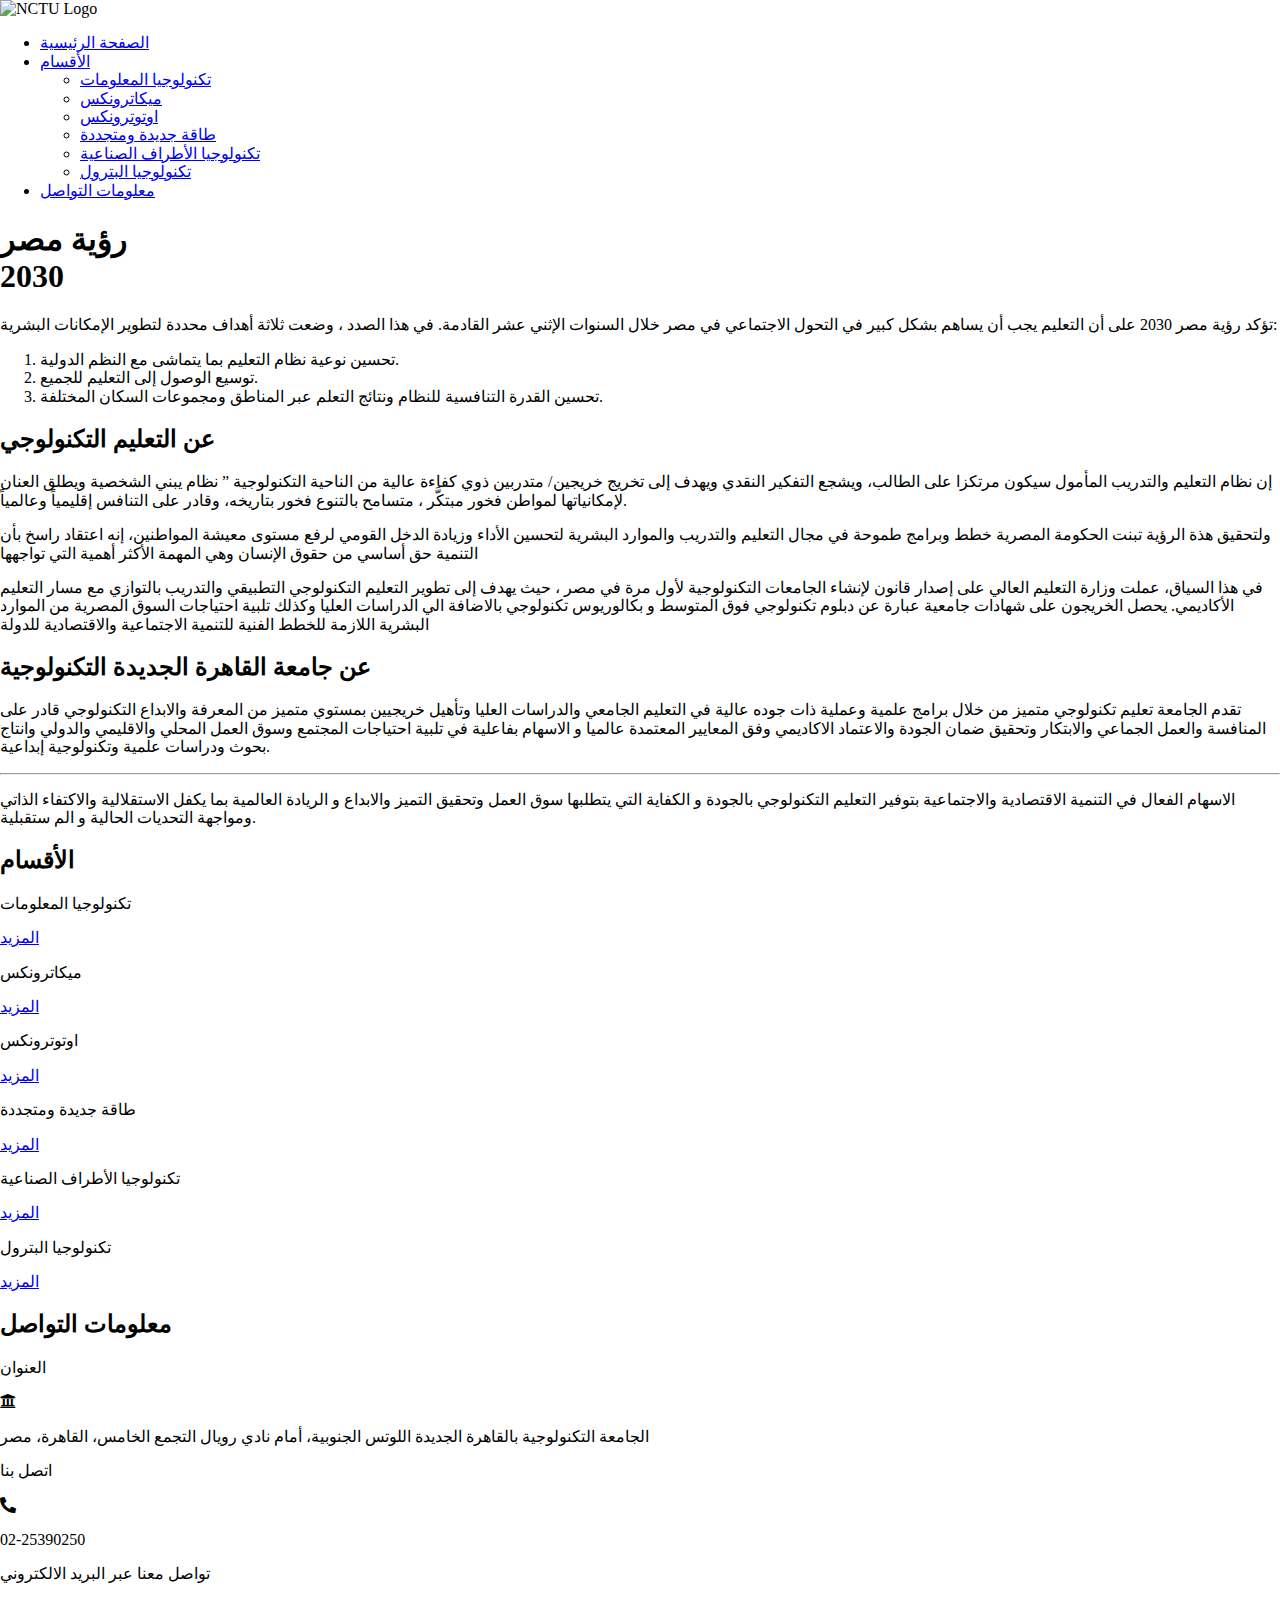
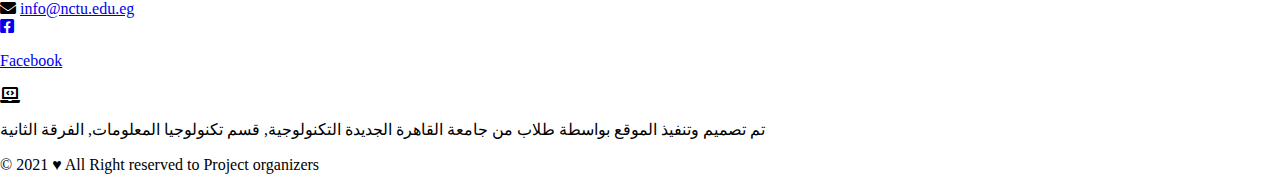
==== index.html @ 3d645413 "V0.1" ====
<!DOCTYPE html>
<html lang="ar">
<head>
    <meta charset="UTF-8">
    <meta http-equiv="X-UA-Compatible" content="IE=edge">
    <meta name="viewport" content="width=device-width, initial-scale=1.0">
    <meta name="Description" content="الصفحة الرئيسية لجامعة القاهرة الجديدة التكنولوجية | New Cairo Technological University">
    <!-- Page Icon -->
    <link rel="icon" href="images/Logo1.png">
    <!-- Main templete css file -->
    <link rel="stylesheet" href="css/main.css">
    <!-- Render all elements normally -->
    <link rel="stylesheet" href="css/normalize.css">
    <!-- Font awesome library -->
    <link rel="stylesheet" href="css/all.min.css">
    <!-- Google fonts -->
    <link rel="preconnect" href="https://fonts.googleapis.com">
    <link rel="preconnect" href="https://fonts.gstatic.com" crossorigin>
    <link href="https://fonts.googleapis.com/css2?family=Cairo:wght@200;300;400;600;700;900&display=swap" rel="stylesheet">
    <title>NCTU جامعة القاهرة الجديدة التكنولوجية</title>
</head>
<body>
    <!-- Strat header -->
    <header class="header">
        <div class="above-content"></div>
        <div class="content">
            <img src="images/Logo.png" alt="NCTU Logo" class="logo">
            <div class="links">
                <ul class="main-ul">
                    <li><a href="index.html">الصفحة الرئيسية</a></li>
                    <li>
                        <a href="#dep">الأقسام</a>
                        <ul class="nested-ul">
                            <li><a href="pages/it.html" target="_blank">تكنولوجيا المعلومات</a></li>
                            <li><a href="pages/mecha.html" target="_blank">ميكاترونكس</a></li>
                            <li><a href="pages/auto.html" target="_blank">اوتوترونكس</a></li>
                            <li><a href="pages/petr.html" target="_blank">طاقة جديدة ومتجددة</a></li>
                            <li><a href="pages/rene.html" target="_blank">تكنولوجيا الأطراف الصناعية</a></li>
                            <li><a href="pages/pros.html" target="_blank">تكنولوجيا البترول</a></li>
                        </ul>
                    </li>
                    <li><a href="#contact">معلومات التواصل</a></li>
                </ul>
            </div>
        </div>
    </header>
    <!-- End header -->
    <!-- Start landing -->
    <section class="landing">
        <article class="land-cont">
            <div>
                <h1>رؤية مصر<br>2030</h1>
            </div>
            <div class="vertical-line"></div>
            <div>
                <p class="p-content">
                    تؤكد رؤية مصر 2030 على أن التعليم يجب أن يساهم بشكل كبير في التحول الاجتماعي في مصر خلال السنوات الإثني عشر القادمة. في هذا الصدد ، وضعت ثلاثة أهداف محددة لتطوير الإمكانات البشرية:
                </p>
                <ol class="order-li">
                    <li>تحسين نوعية نظام التعليم بما يتماشى مع النظم الدولية.</li>
                    <li>توسيع الوصول إلى التعليم للجميع.</li>
                    <li>تحسين القدرة التنافسية للنظام ونتائج التعلم عبر المناطق ومجموعات السكان المختلفة.</li>
                </ol>
            </div>
        </article>
    </section>
    <!-- End landing -->
    <!-- Start article 1 -->
    <div class="comp">
        <h2>عن التعليم التكنولوجي</h2>
    </div>
    <article class="art1">
        <div class="art-content">
            <p class="art-p">
                إن نظام التعليم والتدريب المأمول سيكون مرتكزا على الطالب، ويشجع التفكير النقدي ويهدف إلى تخريج خريجين/ متدربين ذوي كفاءة عالية من الناحية التكنولوجية ” نظام يبني الشخصية ويطلق  العنان لإمكانياتها لمواطن فخور مبتكَّر ، متسامح بالتنوع فخور بتاريخه، وقادر على التنافس إقليمياً وعالمياً.
            </p>
            <p class="art-p">
                ولتحقيق هذة الرؤية تبنت الحكومة المصرية خطط وبرامج طموحة في مجال التعليم والتدريب  والموارد البشرية لتحسين الأداء وزيادة الدخل القومي لرفع مستوى معيشة المواطنين، إنه اعتقاد  راسخ بأن التنمية حق أساسي من حقوق الإنسان وهي المهمة الأكثر أهمية التي تواجهها
            </p>
            <p class="art-p">
                في هذا السياق، عملت وزارة التعليم العالي على إصدار قانون لإنشاء الجامعات التكنولوجية لأول مرة في مصر ، حيث يهدف إلى تطوير التعليم التكنولوجي التطبيقي والتدريب بالتوازي مع مسار  التعليم الأكاديمي. يحصل الخريجون على شهادات جامعية عبارة عن دبلوم تكنولوجي فوق المتوسط و بكالوريوس تكنولوجي بالاضافة الي الدراسات العليا وكذلك تلبية احتياجات السوق المصرية من الموارد البشرية اللازمة للخطط الفنية للتنمية الاجتماعية والاقتصادية للدولة
            </p>
        </div>
    </article>
    <!-- End article 1 -->
    <!-- Start article 2 -->
    <div class="comp">
        <h2>عن جامعة القاهرة الجديدة التكنولوجية</h2>
    </div>
    <article class="art2">
        <div class="art-content">
            <p class="art-p">
                تقدم الجامعة تعليم تكنولوجي متميز من خلال برامج علمية وعملية ذات جوده عالية في التعليم الجامعي والدراسات العليا وتأهيل خريجيين بمستوي متميز من المعرفة والابداع التكنولوجي قادر على المنافسة والعمل الجماعي والابتكار وتحقيق ضمان الجودة والاعتماد الاكاديمي وفق  المعايير المعتمدة عالميا و الاسهام بفاعلية في تلبية احتياجات المجتمع وسوق العمل المحلي والاقليمي والدولي وانتاج بحوث ودراسات علمية وتكنولوجية إبداعية.
            </p>
            <hr>
            <p class="art-p">
                الاسهام الفعال في التنمية الاقتصادية والاجتماعية بتوفير التعليم التكنولوجي بالجودة و الكفاية  التي يتطلبها سوق العمل وتحقيق التميز والابداع و الريادة العالمية بما يكفل الاستقلالية  والاكتفاء الذاتي ومواجهة التحديات الحالية و الم ستقبلية.
            </p>
        </div>
    </article>
    <!-- End article 2 -->
    <!-- Start department section -->
    <div class="comp" id="dep">
        <h2>الأقسام</h2>
    </div>
    <section class="departments">
        <div class="department">
            <p>تكنولوجيا المعلومات</p>
            <a href="pages/it.html" target="_blank">المزيد</a>
        </div>
        <div class="department">
            <p>ميكاترونكس</p>
            <a href="pages/mecha.html" target="_blank">المزيد</a>
        </div>
        <div class="department">
            <p>اوتوترونكس</p>
            <a href="pages/auto.html" target="_blank">المزيد</a>
        </div>
        <div class="department">
            <p>طاقة جديدة ومتجددة</p>
            <a href="pages/petr.html" target="_blank">المزيد</a>
        </div>
        <div class="department">
            <p>تكنولوجيا الأطراف الصناعية</p>
            <a href="pages/rene.html" target="_blank">المزيد</a>
        </div>
        <div class="department">
            <p>تكنولوجيا البترول</p>
            <a href="pages/pros.html" target="_blank">المزيد</a>
        </div>
    </section>
    <!-- End department section -->
    <!-- Start contact -->
    <div class="contact" id="contact">
        <h2>معلومات التواصل</h2>
    </div>
    <section class="cntact-content">
        <div class="address">
            <p>العنوان</p>
            <i class="fas fa-university"></i>
            <p>
                الجامعة التكنولوجية بالقاهرة الجديدة اللوتس الجنوبية، أمام نادي رويال التجمع الخامس، القاهرة، مصر     
            </p>
        </div>
        <div class="phone">
            <p>اتصل بنا</p>
            <i class="fas fa-phone-alt"></i>
            <p>02-25390250</p>
        </div>
        <div class="email">
            <p>تواصل معنا عبر البريد الالكتروني</p>
            <i class="fas fa-envelope"></i>
            <a href="mailto:info@nctu.edu.eg?subject=Contact">info@nctu.edu.eg</a>
        </div>
        <div class="facebook">
            <a href="https://www.facebook.com/nctu.edu.eg" target="_blank">
                <i class="fab fa-facebook-square"></i>
                <p>Facebook</p>
            </a>
        </div>
    </section>
    <!-- End contact -->
    <!-- Start footer -->
    <footer class="foot">
        <div>
            <i class="fas fa-laptop-code"></i>
            <p>تم تصميم وتنفيذ الموقع بواسطة طلاب من جامعة القاهرة الجديدة  التكنولوجية, قسم تكنولوجيا المعلومات, الفرقة الثانية</p>
        </div>
        <p class="copyright">&copy; 2021 <span>&hearts; </span> All Right reserved to Project organizers </p>
    </footer>
    <!-- End footer -->
</body>
</html>
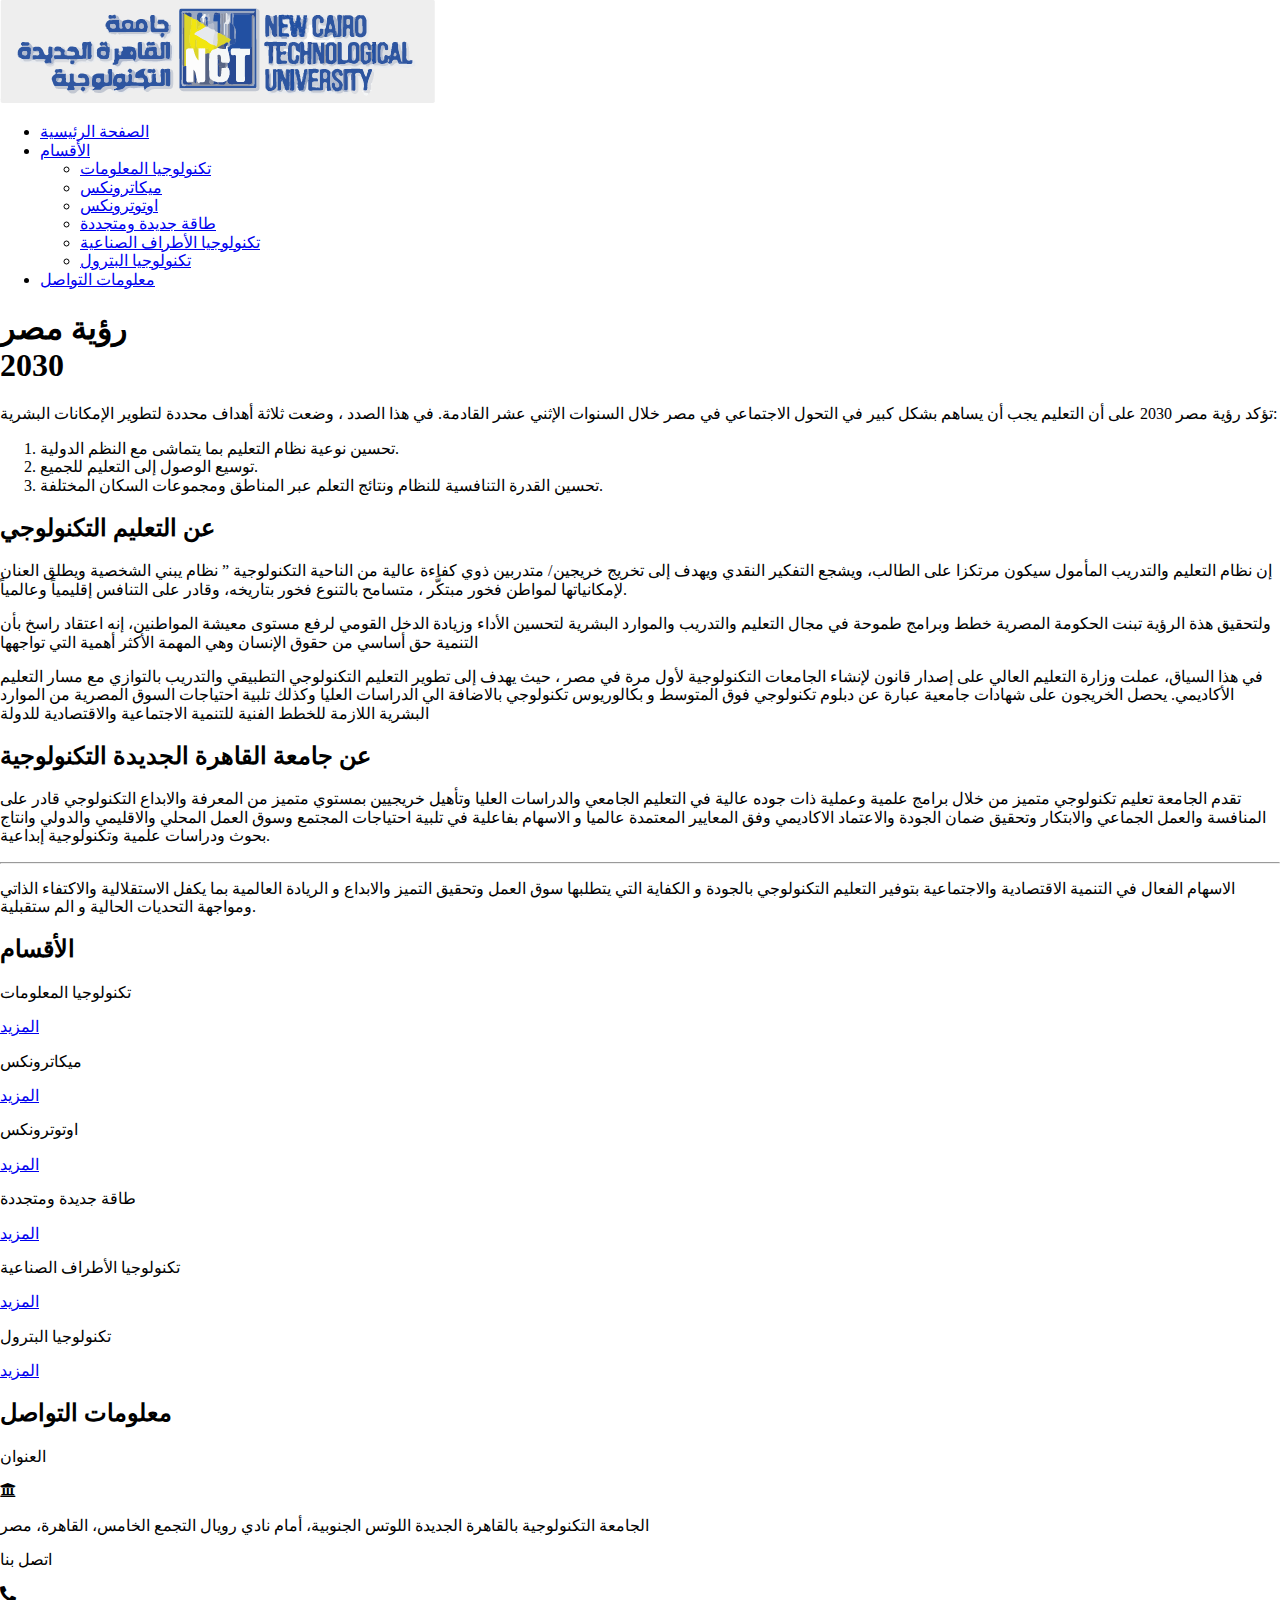
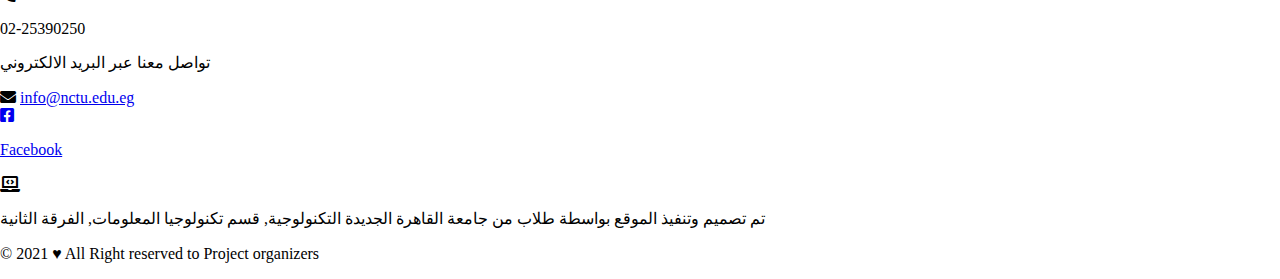
==== commit 9361de65: "Update index.html" ====
--- a/index.html
+++ b/index.html
@@ -24,7 +24,7 @@
     <header class="header">
         <div class="above-content"></div>
         <div class="content">
-            <img src="images/Logo.png" alt="NCTU Logo" class="logo">
+            <img src="images/logo.png" alt="NCTU Logo" class="logo">
             <div class="links">
                 <ul class="main-ul">
                     <li><a href="index.html">الصفحة الرئيسية</a></li>
@@ -170,4 +170,4 @@
     </footer>
     <!-- End footer -->
 </body>
-</html>+</html>
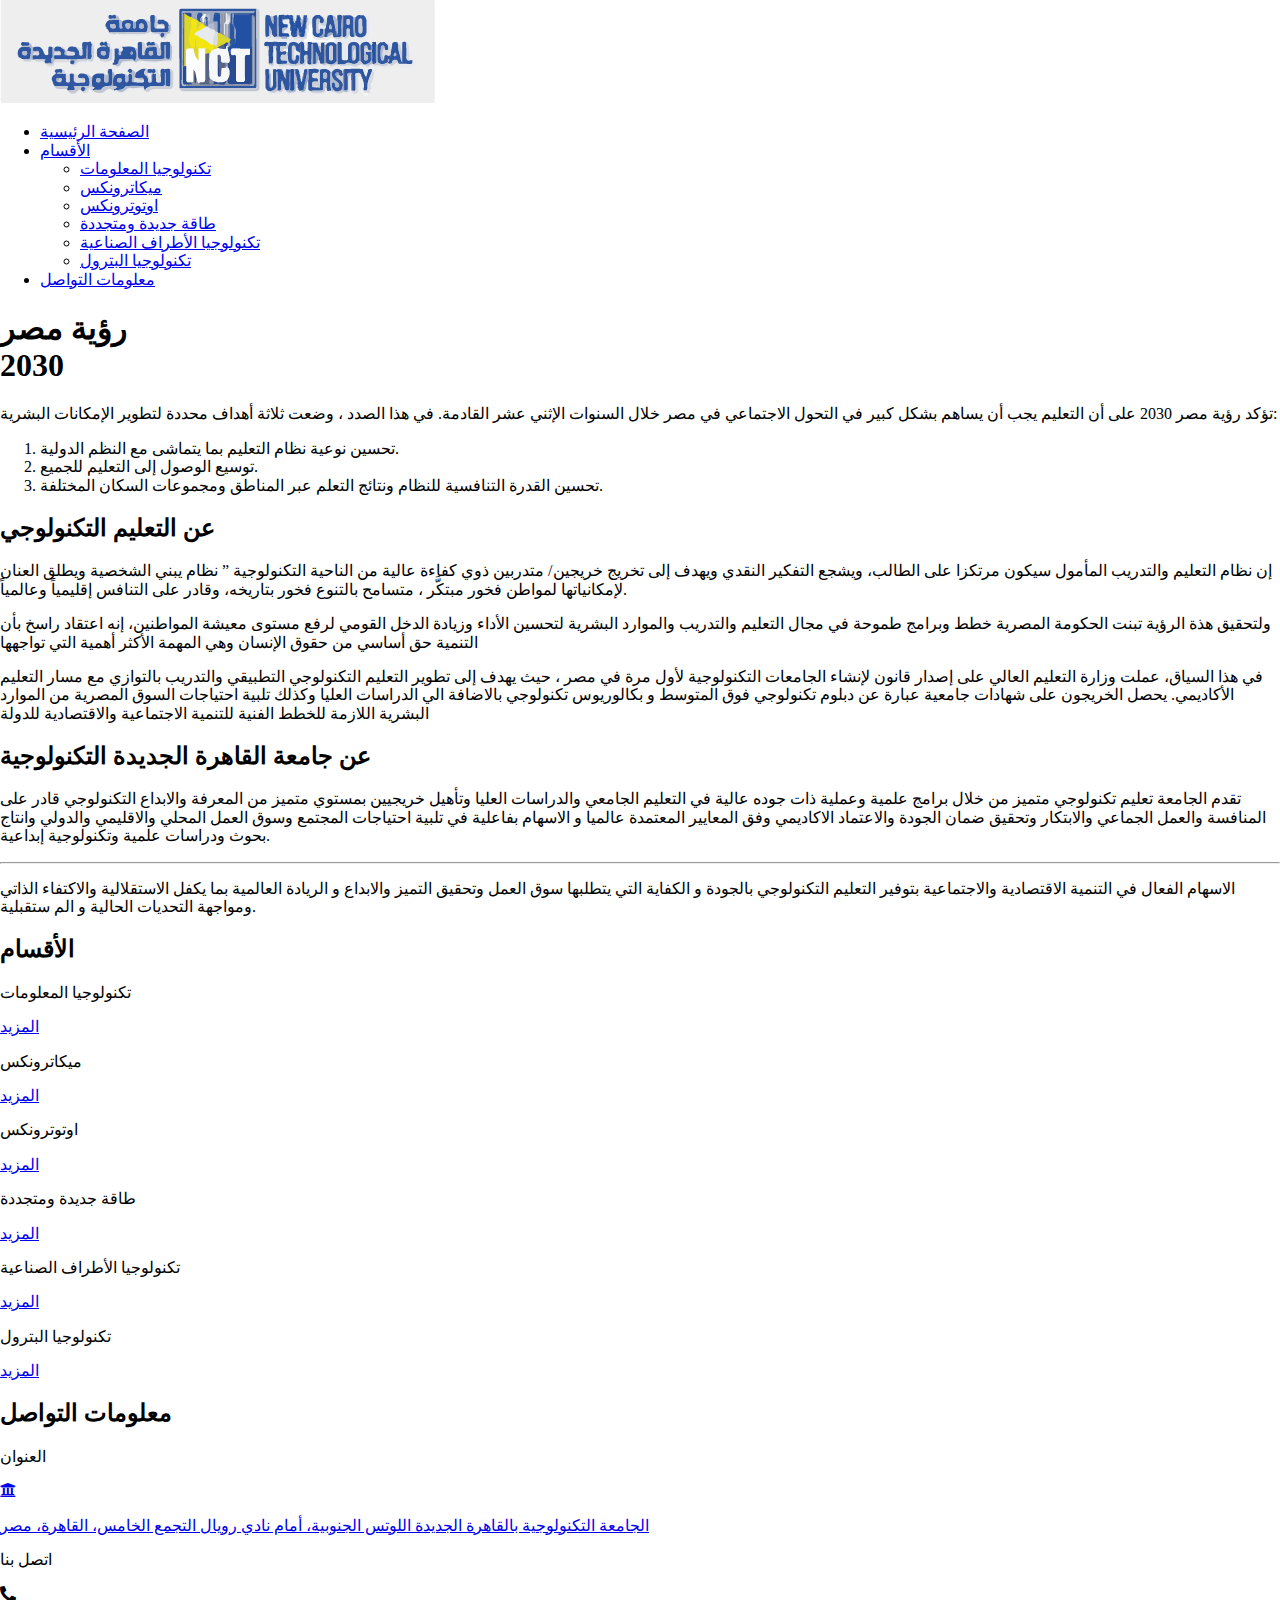
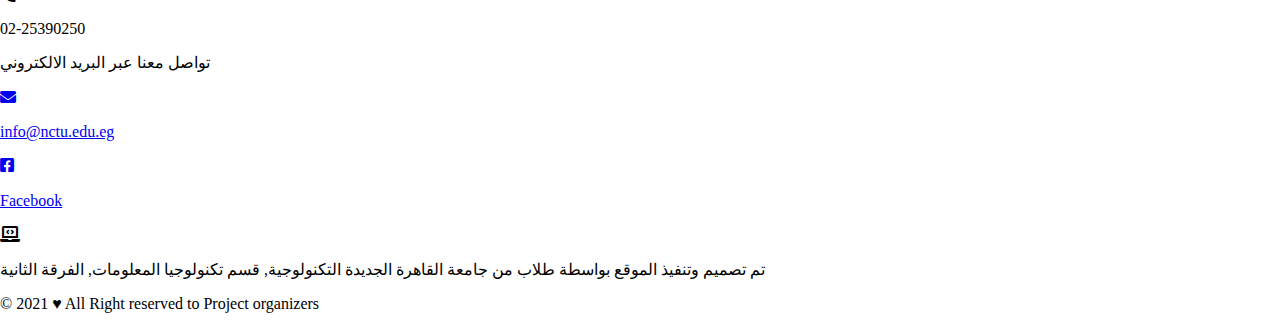
==== commit fd937eb8: "V0.12" ====
--- a/index.html
+++ b/index.html
@@ -137,10 +137,12 @@
     <section class="cntact-content">
         <div class="address">
             <p>العنوان</p>
-            <i class="fas fa-university"></i>
-            <p>
-                الجامعة التكنولوجية بالقاهرة الجديدة اللوتس الجنوبية، أمام نادي رويال التجمع الخامس، القاهرة، مصر     
-            </p>
+            <a href="https://goo.gl/maps/UeYLNRqLfBwhDVcC6" target="_blank">
+                <i class="fas fa-university"></i>
+                <p>
+                    الجامعة التكنولوجية بالقاهرة الجديدة اللوتس الجنوبية، أمام نادي رويال التجمع الخامس، القاهرة، مصر     
+                </p>
+            </a>
         </div>
         <div class="phone">
             <p>اتصل بنا</p>
@@ -149,8 +151,10 @@
         </div>
         <div class="email">
             <p>تواصل معنا عبر البريد الالكتروني</p>
-            <i class="fas fa-envelope"></i>
-            <a href="mailto:info@nctu.edu.eg?subject=Contact">info@nctu.edu.eg</a>
+            <a href="mailto:info@nctu.edu.eg?subject=Contact">
+                <i class="fas fa-envelope"></i>
+                <p>info@nctu.edu.eg</p>
+            </a>
         </div>
         <div class="facebook">
             <a href="https://www.facebook.com/nctu.edu.eg" target="_blank">
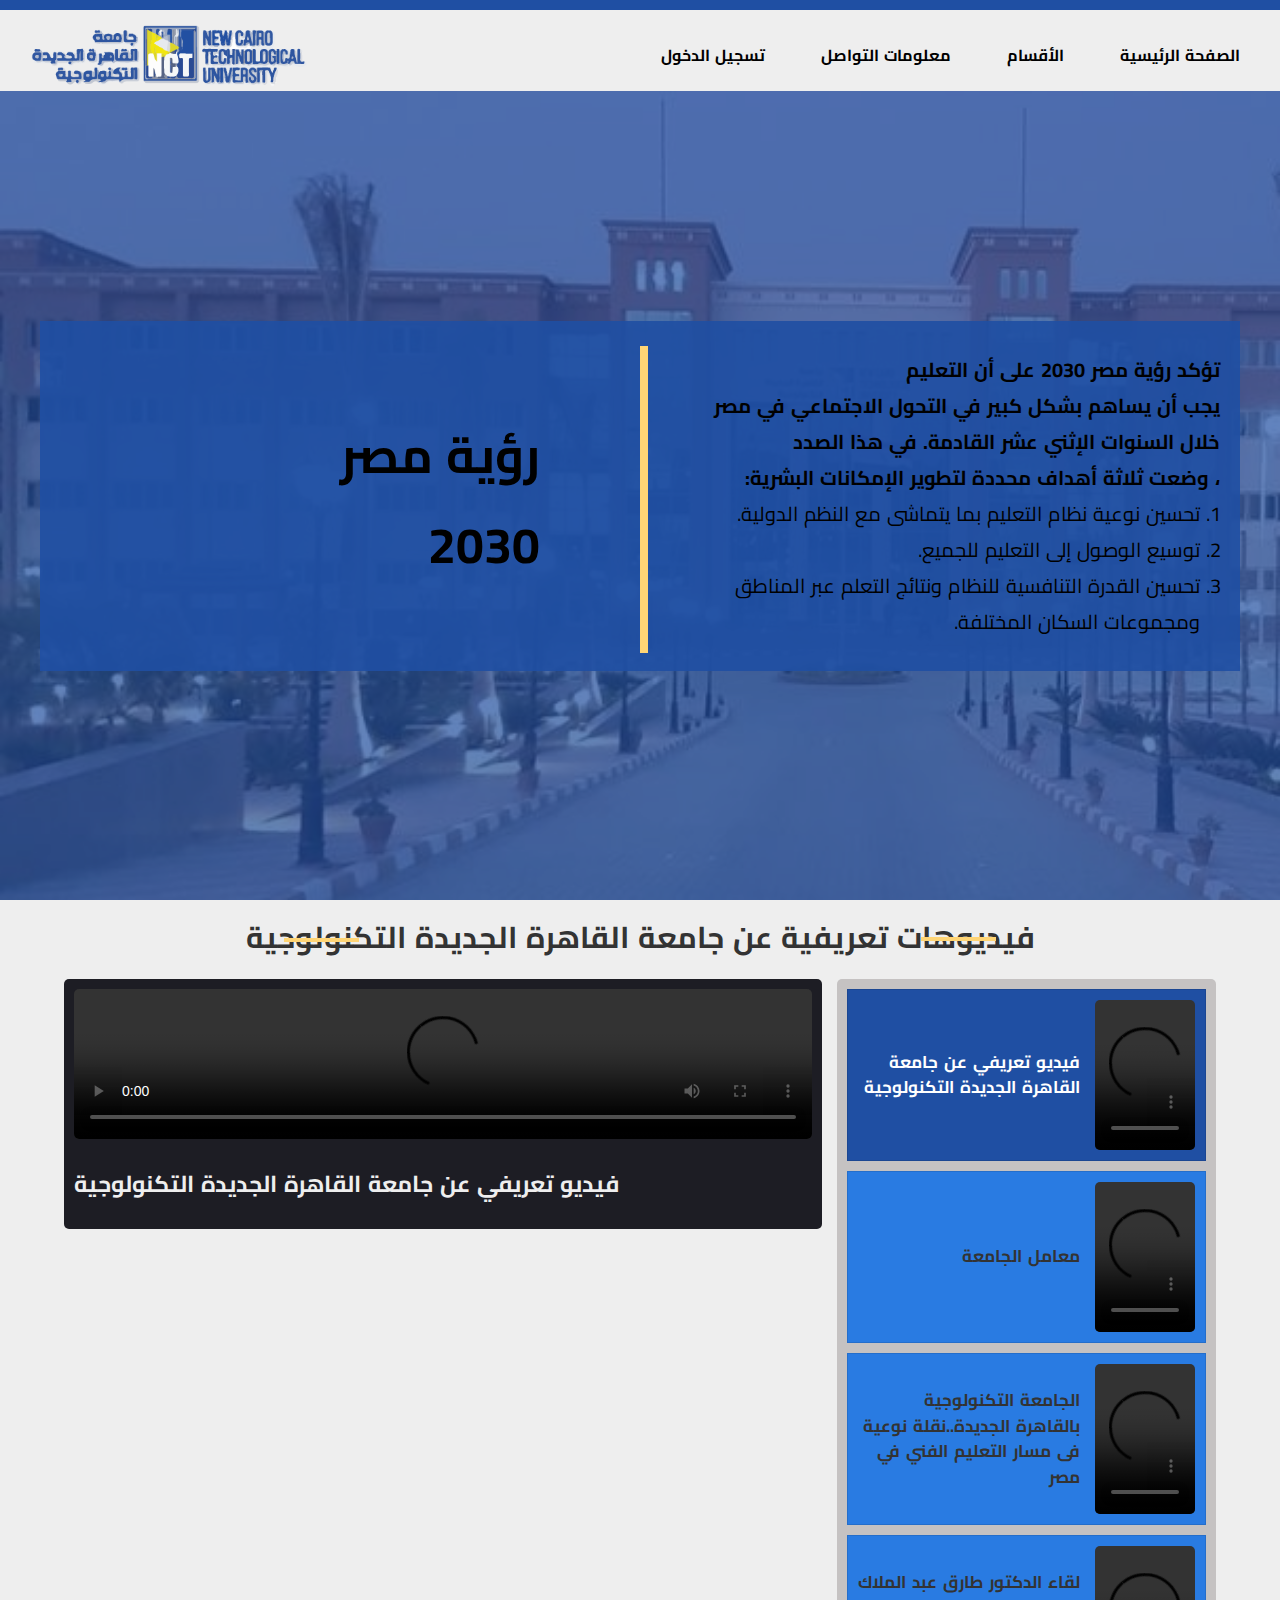
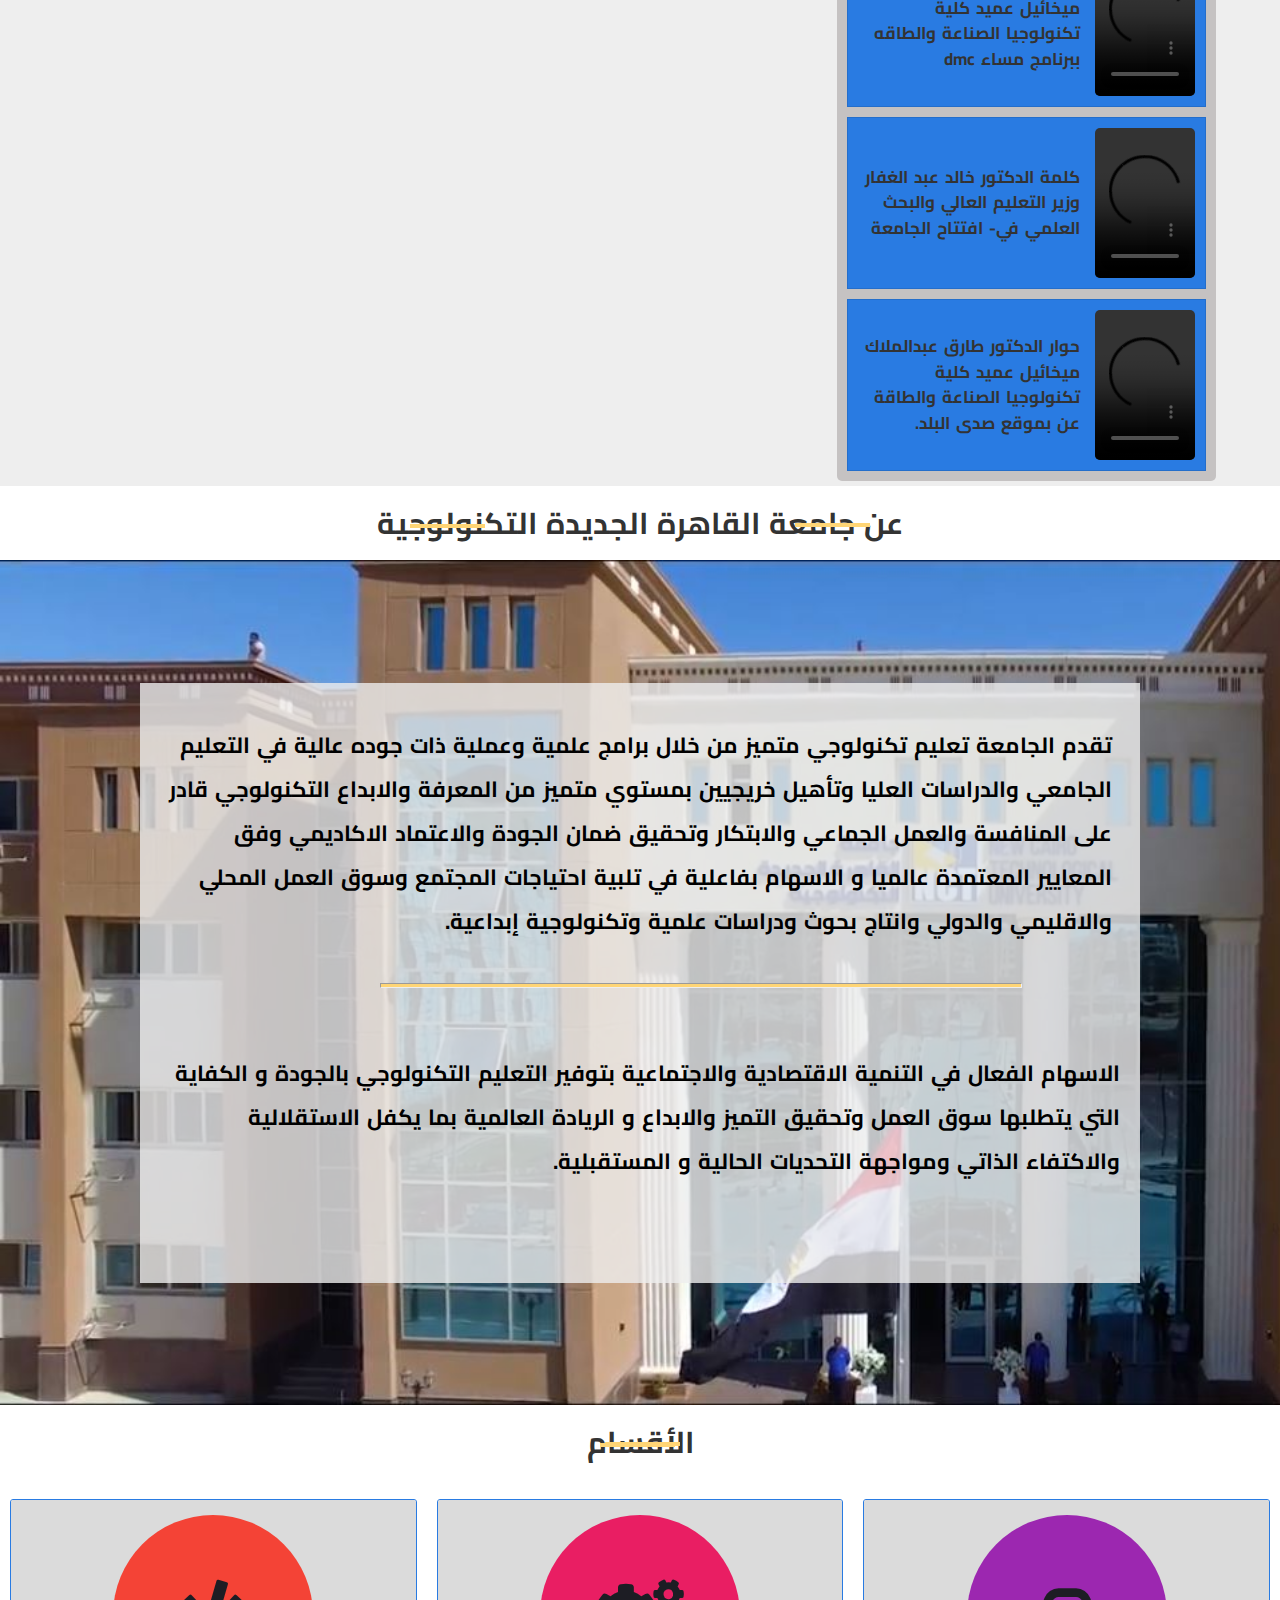
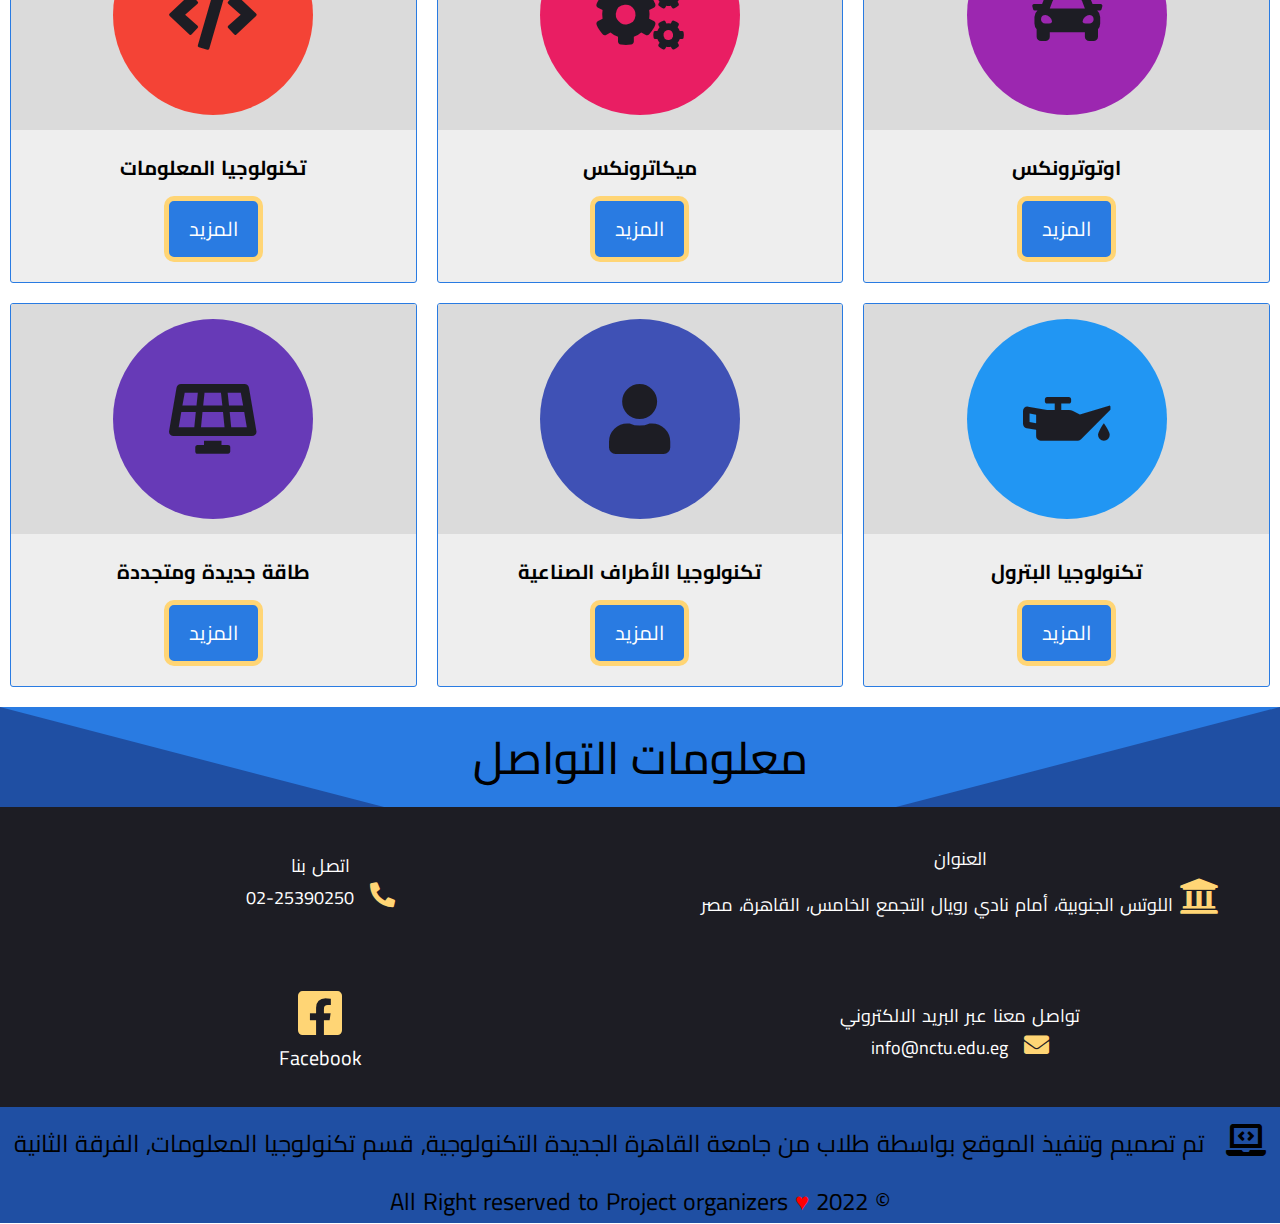
==== commit 582f23c9: "V0.5" ====
--- a/index.html
+++ b/index.html
@@ -27,9 +27,9 @@
             <img src="images/logo.png" alt="NCTU Logo" class="logo">
             <div class="links">
                 <ul class="main-ul">
-                    <li><a href="index.html">الصفحة الرئيسية</a></li>
-                    <li>
-                        <a href="#dep">الأقسام</a>
+                    <li class="one"><a  href="index.html">الصفحة الرئيسية</a></li>
+                    <li class="one name">
+                        <a class="one_1"  href="#dep">الأقسام</a>
                         <ul class="nested-ul">
                             <li><a href="pages/it.html" target="_blank">تكنولوجيا المعلومات</a></li>
                             <li><a href="pages/mecha.html" target="_blank">ميكاترونكس</a></li>
@@ -39,7 +39,8 @@
                             <li><a href="pages/pros.html" target="_blank">تكنولوجيا البترول</a></li>
                         </ul>
                     </li>
-                    <li><a href="#contact">معلومات التواصل</a></li>
+                    <li class="one"><a  href="#contact">معلومات التواصل</a></li>
+                    <li class="one"><a  href="pages/log-in.html" target="_blank">تسجيل الدخول</a></li>
                 </ul>
             </div>
         </div>
@@ -47,119 +48,190 @@
     <!-- End header -->
     <!-- Start landing -->
     <section class="landing">
-        <article class="land-cont">
+        <div class="land-cont">
             <div>
                 <h1>رؤية مصر<br>2030</h1>
             </div>
             <div class="vertical-line"></div>
             <div>
                 <p class="p-content">
-                    تؤكد رؤية مصر 2030 على أن التعليم يجب أن يساهم بشكل كبير في التحول الاجتماعي في مصر خلال السنوات الإثني عشر القادمة. في هذا الصدد ، وضعت ثلاثة أهداف محددة لتطوير الإمكانات البشرية:
+                    تؤكد رؤية مصر 2030 على أن التعليم<br>    يجب أن يساهم بشكل كبير في التحول الاجتماعي في مصر <br>خلال السنوات الإثني عشر القادمة. في هذا الصدد<br> ، وضعت ثلاثة أهداف محددة لتطوير الإمكانات البشرية:
                 </p>
-                <ol class="order-li">
+                <ol class="order-li ord">
                     <li>تحسين نوعية نظام التعليم بما يتماشى مع النظم الدولية.</li>
                     <li>توسيع الوصول إلى التعليم للجميع.</li>
-                    <li>تحسين القدرة التنافسية للنظام ونتائج التعلم عبر المناطق ومجموعات السكان المختلفة.</li>
+                    <li>تحسين القدرة التنافسية للنظام ونتائج التعلم عبر المناطق<br> ومجموعات السكان المختلفة.</li>
                 </ol>
             </div>
-        </article>
+        </div>
+    </section> 
+    <!-- End landing -->
+    <!-- Start video gallery -->
+    <h3 class="heading">فيديوهات تعريفية عن جامعة القاهرة الجديدة التكنولوجية</h3>
+    <section class="container">
+        <div class="main-video">
+            <div class="video">
+                <video src="videos/video1.mp4" controls autoplay></video>
+                <h3 class="title">فيديو تعريفي عن جامعة القاهرة الجديدة التكنولوجية</h3>
+            </div>
+        </div>
+        <div class="video-list">
+            <div class="vid active">
+                <video src="videos/video1.mp4" controls></video>
+                <h3 class="title">فيديو تعريفي عن جامعة القاهرة الجديدة التكنولوجية</h3>
+            </div>
+            <div class="vid">
+                <video src="videos/video2.mp4" controls></video>
+                <h3 class="title">معامل الجامعة</h3>
+            </div>
+            <div class="vid">
+                <video src="videos/video3.mp4" controls></video>
+                <h3 class="title">الجامعة التكنولوجية بالقاهرة الجديدة..نقلة نوعية فى مسار التعليم الفني في مصر</h3>
+            </div>
+            <div class="vid">
+                <video src="videos/video4.mp4" controls></video>
+                <h3 class="title"> لقاء الدكتور طارق عبد الملاك ميخائيل عميد كلية تكنولوجيا الصناعة والطاقه ببرنامج مساء dmc</h3>
+            </div>
+            <div class="vid">
+                <video src="videos/video5.mp4" controls></video>
+                <h3 class="title">كلمة الدكتور خالد عبد الغفار وزير التعليم العالي والبحث العلمي في- افتتاح الجامعة</h3>
+            </div>
+            <div class="vid">
+                <video src="videos/video6.mp4" controls></video>
+                <h3 class="title">حوار  الدكتور طارق عبدالملاك ميخائيل عميد كلية تكنولوجيا الصناعة والطاقة  عن
+                بموقع صدى البلد.</h3>
+            </div>
+        </div>
     </section>
-    <!-- End landing -->
-    <!-- Start article 1 -->
+    <!-- Start article 2 -->
     <div class="comp">
-        <h2>عن التعليم التكنولوجي</h2>
-    </div>
-    <article class="art1">
+        <h2 class="heading_1">عن جامعة القاهرة الجديدة التكنولوجية</h2>
+    </div>
+    <div class="art2">
         <div class="art-content">
             <p class="art-p">
-                إن نظام التعليم والتدريب المأمول سيكون مرتكزا على الطالب، ويشجع التفكير النقدي ويهدف إلى تخريج خريجين/ متدربين ذوي كفاءة عالية من الناحية التكنولوجية ” نظام يبني الشخصية ويطلق  العنان لإمكانياتها لمواطن فخور مبتكَّر ، متسامح بالتنوع فخور بتاريخه، وقادر على التنافس إقليمياً وعالمياً.
-            </p>
-            <p class="art-p">
-                ولتحقيق هذة الرؤية تبنت الحكومة المصرية خطط وبرامج طموحة في مجال التعليم والتدريب  والموارد البشرية لتحسين الأداء وزيادة الدخل القومي لرفع مستوى معيشة المواطنين، إنه اعتقاد  راسخ بأن التنمية حق أساسي من حقوق الإنسان وهي المهمة الأكثر أهمية التي تواجهها
-            </p>
-            <p class="art-p">
-                في هذا السياق، عملت وزارة التعليم العالي على إصدار قانون لإنشاء الجامعات التكنولوجية لأول مرة في مصر ، حيث يهدف إلى تطوير التعليم التكنولوجي التطبيقي والتدريب بالتوازي مع مسار  التعليم الأكاديمي. يحصل الخريجون على شهادات جامعية عبارة عن دبلوم تكنولوجي فوق المتوسط و بكالوريوس تكنولوجي بالاضافة الي الدراسات العليا وكذلك تلبية احتياجات السوق المصرية من الموارد البشرية اللازمة للخطط الفنية للتنمية الاجتماعية والاقتصادية للدولة
-            </p>
-        </div>
-    </article>
-    <!-- End article 1 -->
-    <!-- Start article 2 -->
-    <div class="comp">
-        <h2>عن جامعة القاهرة الجديدة التكنولوجية</h2>
-    </div>
-    <article class="art2">
-        <div class="art-content">
-            <p class="art-p">
-                تقدم الجامعة تعليم تكنولوجي متميز من خلال برامج علمية وعملية ذات جوده عالية في التعليم الجامعي والدراسات العليا وتأهيل خريجيين بمستوي متميز من المعرفة والابداع التكنولوجي قادر على المنافسة والعمل الجماعي والابتكار وتحقيق ضمان الجودة والاعتماد الاكاديمي وفق  المعايير المعتمدة عالميا و الاسهام بفاعلية في تلبية احتياجات المجتمع وسوق العمل المحلي والاقليمي والدولي وانتاج بحوث ودراسات علمية وتكنولوجية إبداعية.
+                تقدم الجامعة تعليم تكنولوجي متميز من خلال برامج علمية وعملية ذات جوده عالية في التعليم<br> الجامعي والدراسات العليا وتأهيل خريجيين بمستوي متميز من المعرفة والابداع التكنولوجي قادر<br> على المنافسة والعمل الجماعي والابتكار وتحقيق ضمان الجودة والاعتماد الاكاديمي وفق <br> المعايير المعتمدة عالميا و الاسهام بفاعلية في تلبية احتياجات المجتمع وسوق العمل المحلي <br>
+                والاقليمي والدولي وانتاج بحوث ودراسات علمية وتكنولوجية إبداعية.
+            <br>
+            
             </p>
             <hr>
+            
+            <br>
             <p class="art-p">
-                الاسهام الفعال في التنمية الاقتصادية والاجتماعية بتوفير التعليم التكنولوجي بالجودة و الكفاية  التي يتطلبها سوق العمل وتحقيق التميز والابداع و الريادة العالمية بما يكفل الاستقلالية  والاكتفاء الذاتي ومواجهة التحديات الحالية و الم ستقبلية.
+                الاسهام الفعال في التنمية الاقتصادية والاجتماعية بتوفير التعليم التكنولوجي بالجودة و الكفاية  التي يتطلبها سوق العمل وتحقيق التميز والابداع و الريادة العالمية بما يكفل الاستقلالية  والاكتفاء الذاتي ومواجهة التحديات الحالية و المستقبلية.
             </p>
         </div>
-    </article>
+    </div>
     <!-- End article 2 -->
     <!-- Start department section -->
     <div class="comp" id="dep">
-        <h2>الأقسام</h2>
-    </div>
-    <section class="departments">
-        <div class="department">
-            <p>تكنولوجيا المعلومات</p>
-            <a href="pages/it.html" target="_blank">المزيد</a>
-        </div>
-        <div class="department">
-            <p>ميكاترونكس</p>
-            <a href="pages/mecha.html" target="_blank">المزيد</a>
-        </div>
-        <div class="department">
-            <p>اوتوترونكس</p>
-            <a href="pages/auto.html" target="_blank">المزيد</a>
-        </div>
-        <div class="department">
-            <p>طاقة جديدة ومتجددة</p>
-            <a href="pages/petr.html" target="_blank">المزيد</a>
-        </div>
-        <div class="department">
-            <p>تكنولوجيا الأطراف الصناعية</p>
-            <a href="pages/rene.html" target="_blank">المزيد</a>
-        </div>
-        <div class="department">
-            <p>تكنولوجيا البترول</p>
-            <a href="pages/pros.html" target="_blank">المزيد</a>
+        <h2 class="heading_dep">الأقسام</h2>
+    </div>
+    <section class="dep">
+        <div class="contanier-dep">
+            <div class="depar">
+                <div class="icon">
+                    <div class="div-ico1">
+                        <i class="fas fa-code"></i>
+                    </div>
+                </div>
+                <div class="tit-but">
+                    <p>تكنولوجيا المعلومات</p>
+                    <a href="pages/it.html" target="_blank">المزيد</a>
+                </div>
+            </div>
+            <div class="depar">
+                <div class="icon">
+                    <div class="div-ico2">
+                        <i class="fas fa-cogs"></i>
+                    </div>
+                </div>
+                <div class="tit-but">
+                    <p>ميكاترونكس</p>
+                    <a href="pages/mecha.html" target="_blank">المزيد</a>
+                </div>
+            </div>
+            <div class="depar">
+                <div class="icon">
+                    <div class="div-ico3">
+                        <i class="fas fa-car"></i>
+                    </div>
+                </div>
+                <div class="tit-but">
+                    <p>اوتوترونكس</p>
+                    <a href="pages/auto.html" target="_blank">المزيد</a>
+                </div>
+            </div>
+            <div class="depar">
+                <div class="icon">
+                    <div class="div-ico4">
+                        <i class="fas fa-solar-panel"></i>
+                    </div>
+                </div>
+                <div class="tit-but">
+                    <p>طاقة جديدة ومتجددة</p>
+                    <a href="pages/petr.html" target="_blank">المزيد</a>
+                </div>
+            </div>
+            <div class="depar">
+                <div class="icon">
+                    <div class="div-ico5">
+                        <i class="fas fa-user"></i>
+                    </div>
+                </div>
+                <div class="tit-but">
+                    <p>تكنولوجيا الأطراف الصناعية</p>
+                    <a href="pages/rene.html" target="_blank">المزيد</a>
+                </div>
+            </div>
+            <div class="depar">
+                <div class="icon">
+                    <div class="div-ico6">
+                        <i class="fas fa-oil-can"></i>
+                    </div>
+                </div>
+                <div class="tit-but">
+                    <p>تكنولوجيا البترول</p>
+                    <a href="pages/pros.html" target="_blank">المزيد</a>
+                </div>
+            </div>
         </div>
     </section>
     <!-- End department section -->
     <!-- Start contact -->
     <div class="contact" id="contact">
         <h2>معلومات التواصل</h2>
+        <div class="triangle_1"></div>
+        <div class="triangle_2"></div>
     </div>
     <section class="cntact-content">
+        
         <div class="address">
             <p>العنوان</p>
             <a href="https://goo.gl/maps/UeYLNRqLfBwhDVcC6" target="_blank">
-                <i class="fas fa-university"></i>
-                <p>
-                    الجامعة التكنولوجية بالقاهرة الجديدة اللوتس الجنوبية، أمام نادي رويال التجمع الخامس، القاهرة، مصر     
+                <i class="fas fa-university foot-ico"></i>
+                <p class="p foot-p-hover">
+                    اللوتس الجنوبية، أمام نادي رويال  التجمع الخامس، القاهرة، مصر     
                 </p>
             </a>
         </div>
         <div class="phone">
             <p>اتصل بنا</p>
-            <i class="fas fa-phone-alt"></i>
-            <p>02-25390250</p>
+            <i class="fas fa-phone-alt foot-ico"></i>
+            <p class="p">02-25390250</p>
         </div>
         <div class="email">
             <p>تواصل معنا عبر البريد الالكتروني</p>
             <a href="mailto:info@nctu.edu.eg?subject=Contact">
-                <i class="fas fa-envelope"></i>
-                <p>info@nctu.edu.eg</p>
+                <i class="fas fa-envelope foot-ico"></i>
+                <p class="p foot-p-hover">info@nctu.edu.eg</p>
             </a>
         </div>
         <div class="facebook">
             <a href="https://www.facebook.com/nctu.edu.eg" target="_blank">
-                <i class="fab fa-facebook-square"></i>
-                <p>Facebook</p>
+                <i class="fab fa-facebook-square foot-ico"></i>
+                <p class="foot-p-hover">Facebook</p>
             </a>
         </div>
     </section>
@@ -168,10 +240,29 @@
     <footer class="foot">
         <div>
             <i class="fas fa-laptop-code"></i>
-            <p>تم تصميم وتنفيذ الموقع بواسطة طلاب من جامعة القاهرة الجديدة  التكنولوجية, قسم تكنولوجيا المعلومات, الفرقة الثانية</p>
-        </div>
-        <p class="copyright">&copy; 2021 <span>&hearts; </span> All Right reserved to Project organizers </p>
-    </footer>
+            <p class="end">تم تصميم وتنفيذ الموقع بواسطة طلاب من جامعة القاهرة الجديدة  التكنولوجية, قسم تكنولوجيا المعلومات, الفرقة الثانية</p>
+        </div>
+        <p class="copyright">&copy; 2022 <span class="heart_icon">&hearts; </span> All Right reserved to Project organizers </p>
+    </footer> 
     <!-- End footer -->
+    <!-- Start video gallery javascript -->
+    <script>
+        let listVideo = document.querySelectorAll('.video-list .vid');
+        let mainVideo = document.querySelector('.main-video video');
+        let title = document.querySelector('.main-video .title');
+        listVideo.forEach(video => {
+            video.onclick = () => {
+                listVideo.forEach(vid => vid.classList.remove('active'));
+                video.classList.add('active');
+                if (video.classList.contains('active')) {
+                    let src = video.children[0].getAttribute('src');
+                    mainVideo.src = src;
+                    let text = video.children[1].innerHTML;
+                    title.innerHTML = text;
+                };
+            };
+        });
+    </script>
+    <!-- End video gallery javascript -->
 </body>
 </html>
--- a/css/main.css
+++ b/css/main.css
@@ -0,0 +1,592 @@
+/* Start Variables */
+:root {
+    --main-color: #297BE2 ;
+    --secondary-color: #1F4FA3;
+    --thrid-color: #FFD575;
+    --fourth-color: #EEEEEE;
+    --fifth-color: #1D1D24;
+}
+/* End Variables */
+/* Start Global Rules */
+* {
+    -webkit-box-sizing: border-box;
+    -moz-box-sizing: border-box;
+    box-sizing: border-box;
+}
+html {
+    scroll-behavior: smooth;
+}
+body {
+    font-family: 'Cairo', sans-serif;
+    word-spacing: 2px;
+    line-height: 1.8;
+}
+/* End Global Rules */
+/* Start Header */
+.header{
+    background-color: var(--fourth-color);
+    padding: 20px;
+    position: relative;
+    direction: rtl;
+    padding-bottom: 0px;
+}
+.above-content{
+    background-color: var(--secondary-color);
+    width: 100%;
+    height: 10px;
+    position: absolute;
+    top:0;
+    right: 0px;
+}
+.header .content{
+    display: flex;
+    align-items: center;
+    justify-content: space-between;
+    flex-direction:row-reverse ;
+}
+.header .logo{
+    align-items: center;
+    width: 300px;
+
+}
+.header .links .main-ul li {
+    display:inline-flex;
+    list-style: none;
+    margin-left:30px ;
+    transition: 0.5s;
+    margin-right: 20px; 
+    position: relative;
+}
+
+.header .links .main-ul li a{
+    color: black;
+    text-decoration: none;
+    font-weight:bold;
+    transition: 0.5s;
+}
+.header .links .nested-ul{
+    width: 280px;
+    z-index: 2;
+    position: absolute;
+    bottom: -375px;
+    background-color:#ddd;
+    margin: 0;
+    padding: 0;
+    transition: 0.5s;
+    display: none;
+    top: 58px;
+    height: fit-content;
+}
+.header .links .nested-ul li{
+    margin: 0;
+    display: block;
+    padding: 15px;
+}
+.header .links .nested-ul li:not(:last-child){
+    border-bottom: 1px solid black;
+}
+.header .links .main-ul .name:hover .nested-ul {
+    display: block;
+}
+.header .links .nested-ul::before{
+    content: "";
+    border-width: 20px;
+    border-style: solid;
+    border-color: transparent transparent var(--secondary-color) transparent;
+    position: absolute;
+    right: 0px;
+    top: -40px;
+}
+.header .links .nested-ul li a:hover{
+    padding-right : 25px;
+}
+.header .links .main-ul>.one::after{
+    position: absolute;
+    content: "";
+    width: 100%;
+    background-color: var(--thrid-color);
+    bottom: -5px;
+    height: 3px;
+    display: none;
+}
+.header .links .main-ul>.one:hover::after{
+    display: block;  
+}
+/* End Header */
+/* Start landing*/
+.landing{
+    display: flex;
+    direction: rtl;
+    background-image: url(../images/landing.jpg);
+    justify-content: center;
+    align-items: center;
+    width: 100%;
+    height: calc(100vh - 91px);
+    background-size:cover ;
+    position: relative;
+}
+.landing::before{
+    position: absolute;
+    content: "";
+    background-color: rgb(31 79 163 / 70%);
+    z-index:1;
+    left: 0px;
+    width: 100%;
+    height: calc(100vh - 91px);
+}
+.land-cont{
+    display: inline-flex;
+    background-color: rgb(31 79 163 / 90%);
+    justify-content: space-between;
+    flex-direction: row-reverse;
+    width: 1200px;
+    height: 350px;
+    align-items: center;
+    line-height: 1.8;
+    font-size: 20px;
+    padding: 20px;
+    z-index: 1;
+    position: relative;
+}
+.land-cont h1{
+    color: black;
+    z-index: 1;
+    font-weight: bold;
+    position: absolute;
+    left: 300px;
+    top: 16%;
+    font-size: 50px;
+}
+.land-cont p{
+    font-weight: 700;
+    z-index: 1;
+}
+.land-cont .vertical-line{
+    position: absolute;
+    background-color: var(--thrid-color);
+    width: 8px;
+    height: 307px;
+    left: 600px;
+    z-index: 1;
+    top: 25px;
+}
+.ord {
+    margin-right: 20px;
+}
+/* End landing*/
+/* Start video gallery */
+* {
+    margin: 0;
+    padding: 0;
+}
+.container {
+    background-color: #eee;
+}
+.heading {
+    background-color: #eee;
+    color: #333;
+    font-size: 30px;
+    text-align: center;
+    padding: 10px;
+    position: relative;
+}
+.heading::before{
+    position: absolute;
+    content: "";
+    width: 75px;
+    background-color: var(--thrid-color);
+    height: 4px;
+    left: 284px;
+    top: 38px;
+}
+.heading::after{
+    position: absolute;
+    content: "";
+    width: 75px;
+    background-color: var(--thrid-color);
+    height: 4px;
+    right: 284px;
+    top: 37px;
+}
+.container {
+    display: grid;
+    grid-template-columns: 2fr 1fr;
+    gap: 15px;
+    align-items: flex-start;
+    padding: 5px 5%;
+}
+.container .main-video {
+    background-color: #1d1d24;
+    border-radius: 5px;
+    padding: 10px;
+}
+.container .main-video video {
+    width: 100%;
+    border-radius: 5px;
+}
+.container .main-video .title {
+    color: #eee;
+    font-size: 23px;
+    padding-top: 15px;
+    padding-bottom: 15px;
+}
+.container .video-list {
+    line-height: 1.5;
+    height: 520px;
+    /* overflow-y: scroll; */
+    background-color: rgb(197, 194, 194);
+    border-radius: 5px;
+    height: fit-content;
+    color: #1d1d24;
+    direction: rtl;
+}
+/* .container .video-list::-webkit-scrollbar{
+    width: 7px;
+}
+.container .video-list::-webkit-scrollbar-track{
+    background: #ccc;
+    border-radius: 50px;
+}
+.container .video-list::-webkit-scrollbar-thumb{
+    background: #666;
+    border-radius: 50px;
+} */
+.container .video-list .vid video {
+    width: 100px;
+    border-radius: 5px;
+}
+.container .video-list .vid {
+    display: flex;
+    align-items: center;
+    gap: 15px;
+    background-color: #297BE2;
+    margin: 10px;
+    padding: 10px;
+    border: 1px solid rgba(0, 0, 0, .1);
+    cursor: pointer;
+}
+.container .video-list .vid:hover {
+    background-color: #1f4fa3;
+}
+.container .video-list .vid.active {
+    background-color: #1f4fa3;
+}
+.container .video-list .vid.active .title {
+    color: #fff;
+}
+.container .video-list .vid .title {
+    color: #333;
+    font-size: 17px;
+}
+@media (max-width: 991px) {
+    .container {
+        grid-template-columns: 1.5fr 1fr;
+        padding: 10px;
+    }
+}
+@media (max-width: 768px) {
+    .container {
+        grid-template-columns: 1fr;
+    }
+    .heading {
+        font-size: 25px;
+    }
+}
+/* End video gallery */
+/*Start article 2*/
+.heading_1 {
+    color: #333;
+    font-size: 30px;
+    text-align: center;
+    padding: 10px;
+    position: relative;
+}
+.heading_1::before{
+    position: absolute;
+    content: "";
+    width: 75px;
+    background-color: var(--thrid-color);
+    height: 4px;
+    left: 410px;
+    top: 38px;
+}
+.heading_1::after{
+    position: absolute;
+    content: "";
+    width: 75px;
+    background-color: var(--thrid-color);
+    height: 4px;
+    right: 410px;
+    top: 37px;
+}
+.art2{
+    display: flex;
+    direction: rtl;
+    background-image:url(../images/Capture-1.jpg);
+    justify-content: center;
+    align-items: center;
+    width: 100%;
+    height: calc(100vh - 55px);
+    background-size:cover ;
+    position: relative;
+}
+.art-content{
+    background-color:rgb(238 238 238 / 80%);
+    width: 1000px;
+    height: 600px;
+}
+.art-content .art-p{
+    display: flex;
+    font-size: 22px;
+    line-height: 2;
+    padding: 20px;
+    font-weight: 700;
+    justify-content: center;
+    align-content: center;
+    padding-top: 40px;
+    padding-bottom: 40px;
+}
+.art2 hr{
+    background-color: var(--thrid-color);
+    width: 50%;
+    height: 3px;
+    position: absolute;
+    left: 380px;
+}
+/*End article 2*/
+/* start departments */
+.heading_dep {
+    color: #333;
+    font-size: 30px;
+    text-align: center;
+    padding: 10px;
+    position: relative;
+}
+.heading_dep::before{
+    position: absolute;
+    content: "";
+    width: 75px;
+    background-color: var(--thrid-color);
+    height: 4px;
+    left: 600px;
+    top: 38px;
+}
+.heading_dep::after{
+    position: absolute;
+    content: "";
+    width: 75px;
+    background-color: var(--thrid-color);
+    height: 4px;
+    right: 600px;
+    top: 37px;
+}
+a {
+    text-decoration: none;
+}
+.dep {
+    display: flex;
+    flex-direction: column;
+    justify-content: center;
+    background-color: white;
+    padding: 20px 10px 0px 10px;
+    margin-bottom: 20px;
+}
+.dep .contanier-dep {
+    display: grid;
+    grid-template-columns: repeat(3, 1fr);
+    gap: 20px;
+}
+.dep .contanier-dep .depar {
+    background-color: #eee;
+    border: 1px solid #297BE2;
+    border-radius: 3px;
+    display: flex;
+    justify-content: center;
+    align-items: center;
+    flex-direction: column;
+    overflow: hidden;
+}
+.dep .contanier-dep .depar .icon {
+    background-color: rgb(219, 219, 219);
+    padding: 15px;
+    width: 100%;
+    display: flex;
+    justify-content: center;
+    align-items: center;
+}
+.dep .contanier-dep .depar .icon div {
+    width: 200px;
+    height: 200px;
+    border: solid transparent 0px;
+    border-radius: 50%;
+    display: flex;
+    justify-content: center;
+    align-items: center;
+}
+.dep .contanier-dep .depar .icon div .fas {
+    font-size: 70px;
+    color: #1d1d24;
+}
+.div-ico1 {
+    background-color: #f44336;
+}
+.div-ico2 {
+    background-color: #e91e63;
+}
+.div-ico3 {
+    background-color: #9c27b0;
+}
+.div-ico4 {
+    background-color: #673ab7;
+}
+.div-ico5 {
+    background-color: #3f51b5;
+}
+.div-ico6 {
+    background-color: #2196f3;
+}
+.dep .contanier-dep .depar:hover .icon div {
+    background-color: tomato;
+}
+.dep .contanier-dep .depar:hover .icon {
+    background-color: #1d1d24;
+}
+.dep .contanier-dep .depar .tit-but {
+    display: flex;
+    justify-content: center;
+    align-items: center;
+    flex-direction: column;
+    padding: 20px 0px;
+}
+.dep .contanier-dep .depar .tit-but p {
+    font-weight: 700;
+    font-size: 20px;
+    margin-bottom: 10px;
+}
+.dep .contanier-dep .depar .tit-but a {
+    color: white;
+    background-color: #297BE2;
+    border-radius: 10px;
+    border-style: solid;
+    border-color: #ffd575;
+    border-width: 5px;
+    padding: 10px 20px;
+    font-size: 20px;
+}
+.dep .contanier-dep .depar .tit-but a:hover {
+    color: white;
+    background-color: #ffd575;
+    border-color: transparent;
+    color: #297BE2;
+}
+@media (max-width: 991px) {
+    .dep .contanier-dep {
+        grid-template-columns: 1.5fr 1.5fr;
+    }
+}
+@media (max-width: 768px) {
+    .dep .contanier-dep {
+        grid-template-columns: 1fr;
+    }
+}
+/* End departments */
+/* Start content */
+.contact{
+    display:flex;
+    justify-content: center;
+    align-items: center;
+    font-size: 30px;
+    width: 100%;
+    height:100px;
+    background-color: var(--main-color);
+    position: relative;
+}
+.contact h2{
+    font-weight: 500;
+}
+.triangle_1{
+    position: absolute;
+    right: 0;
+    width: 30%;
+    height: 100%;
+    background-color: var(--secondary-color);
+    clip-path: polygon(100% 0, 0% 100%, 100% 100%);
+}
+.triangle_2{
+    position: absolute;
+    left: 0;
+    width: 30%;
+    height: 100%;
+    background-color: var(--secondary-color);
+    clip-path: polygon(0 0, 0% 100%, 100% 100%);
+}
+.cntact-content{
+    background-color: var(--fifth-color);
+    color: white;
+    height: 300px;
+    display: grid;
+    grid-template-columns: repeat(2,1fr);
+    grid-template-rows: repeat(2,1fr);
+    direction: rtl;
+    text-align: center;
+    align-items: center;
+}
+.cntact-content i{
+    color: var(--thrid-color);
+    font-size: 40px;
+}
+.cntact-content .p{
+    display: inline-block;
+}
+.cntact-content a{
+    color: white    ;
+}
+
+.email i ,.phone i{
+    font-size: 25px;
+    margin-left: 10px;
+}
+.cntact-content p{
+    font-size: 18px;
+}
+.facebook i{
+    font-size: 50px;
+}
+.facebook p{
+    font-size: 20px;
+}
+/* End content */
+/* Start footer */
+.foot{
+    background-color: var(--secondary-color);
+    height: fit-content;
+    direction: rtl;
+    font-size: 24px;
+    display: flex;
+    justify-content: center;
+    align-items: center;
+    flex-wrap: wrap;
+}
+.foot div {
+    margin: 15px 0px;
+}
+.foot i{
+    font-size: 32px;
+}
+.foot .end{
+    display: inline-block;
+}
+.copyright{
+    text-align: center;
+}
+.heart_icon{
+    color: red;
+}
+.foot-ico:hover,
+.foot-p-hover:hover {
+    color: tomato;
+}
+.foot .fas {
+    margin-left: 15px;
+}
+/* End footer */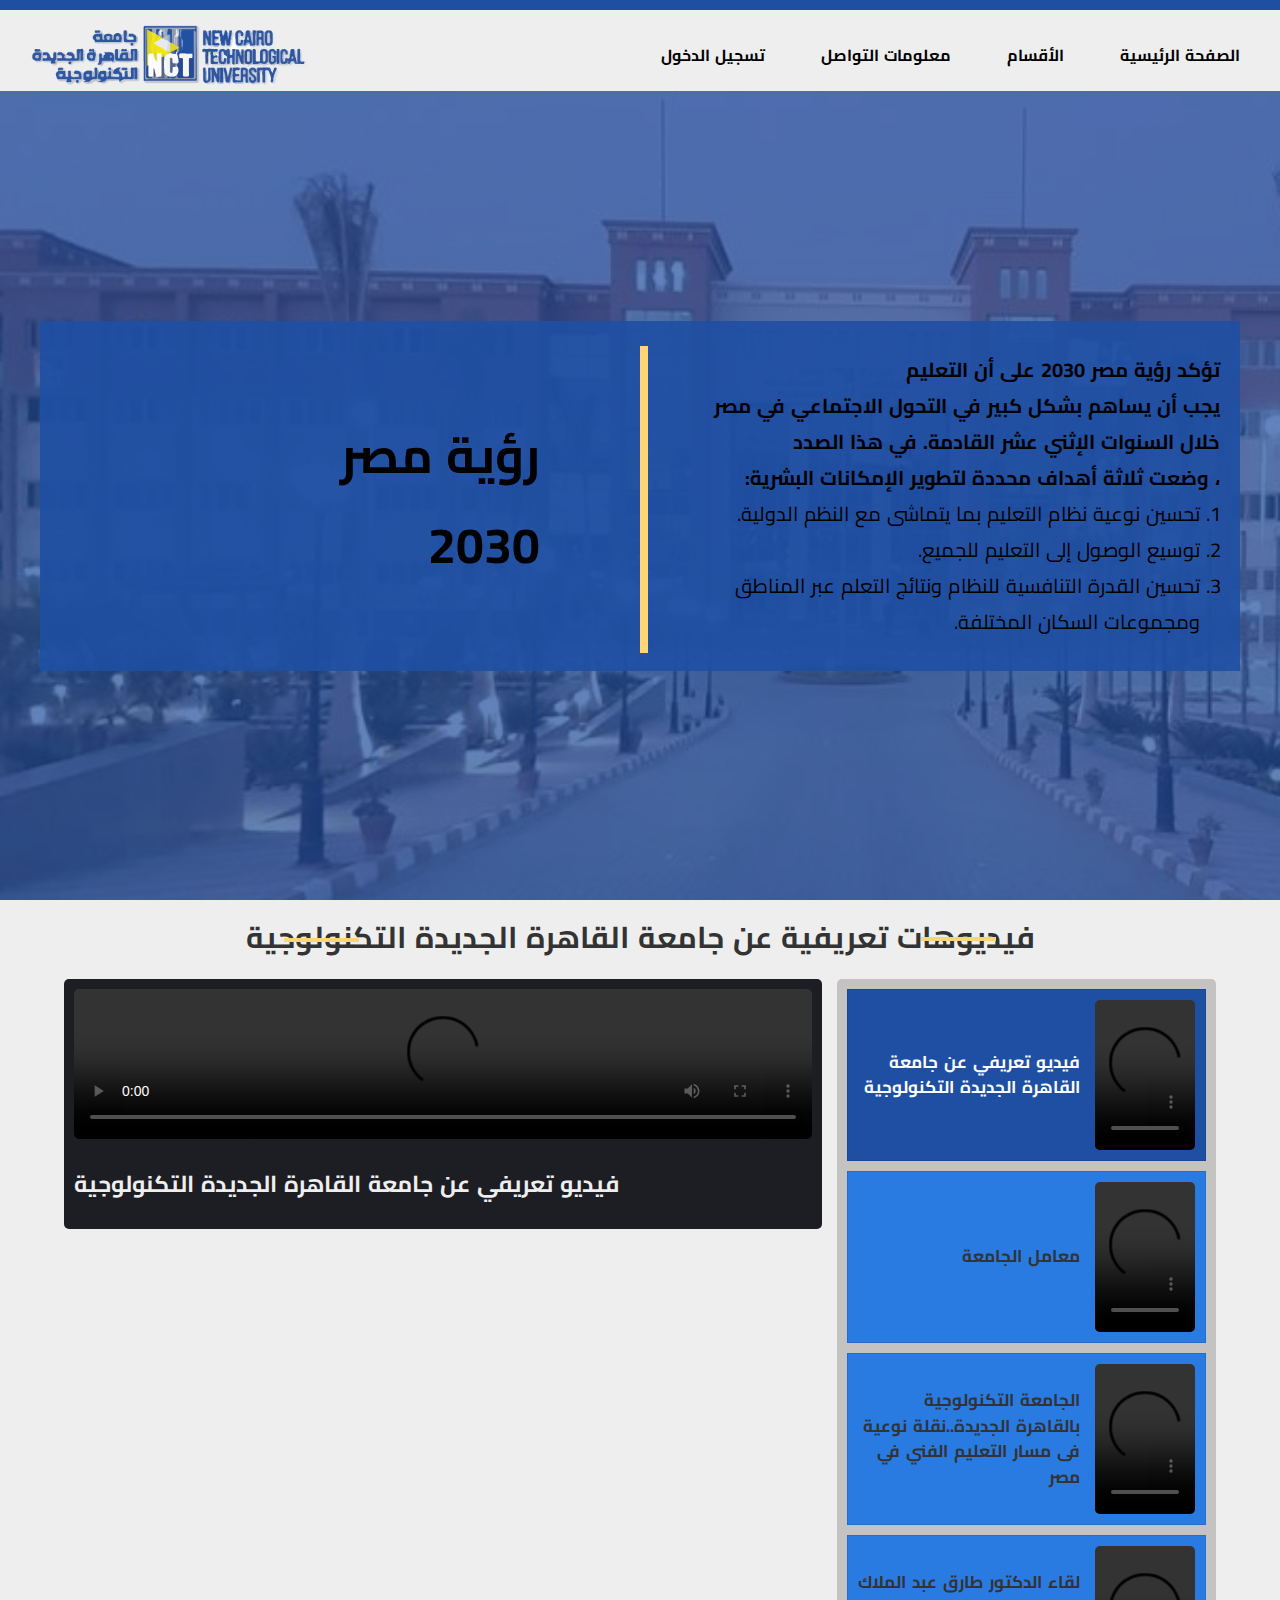
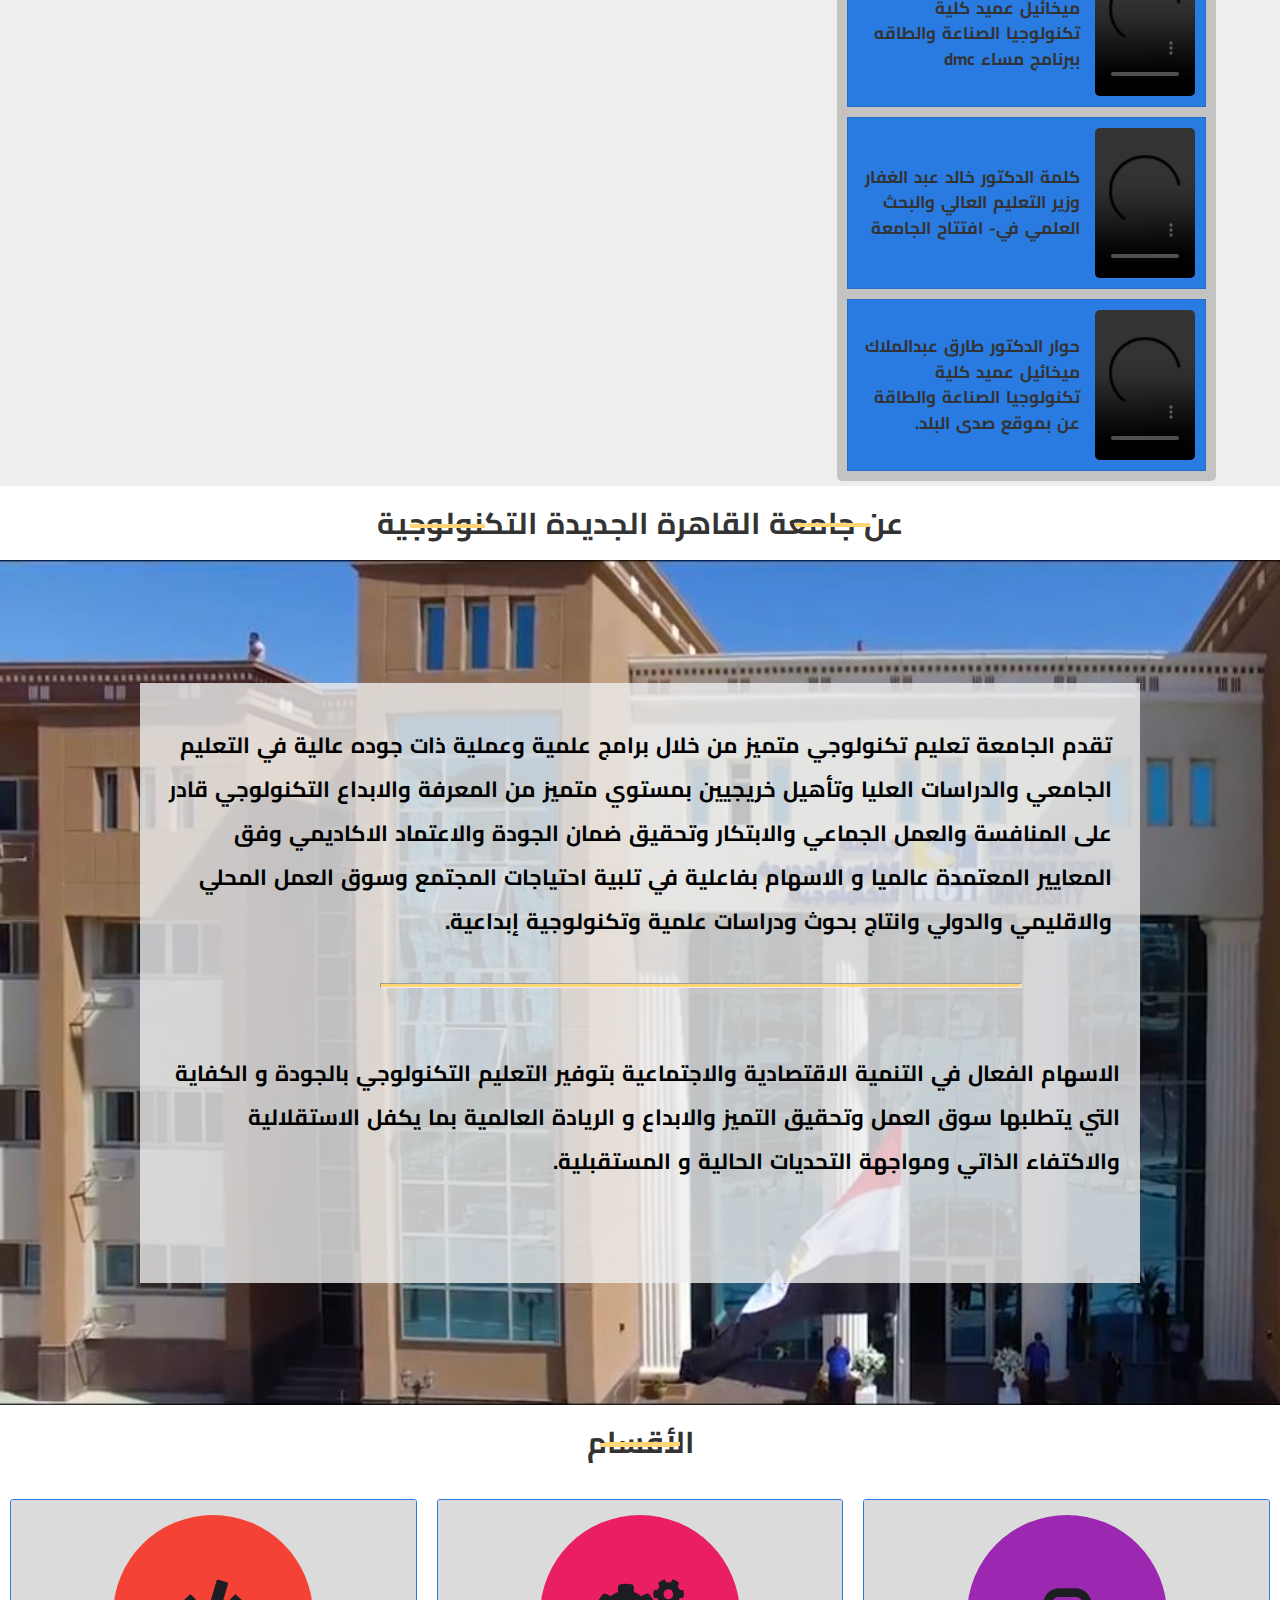
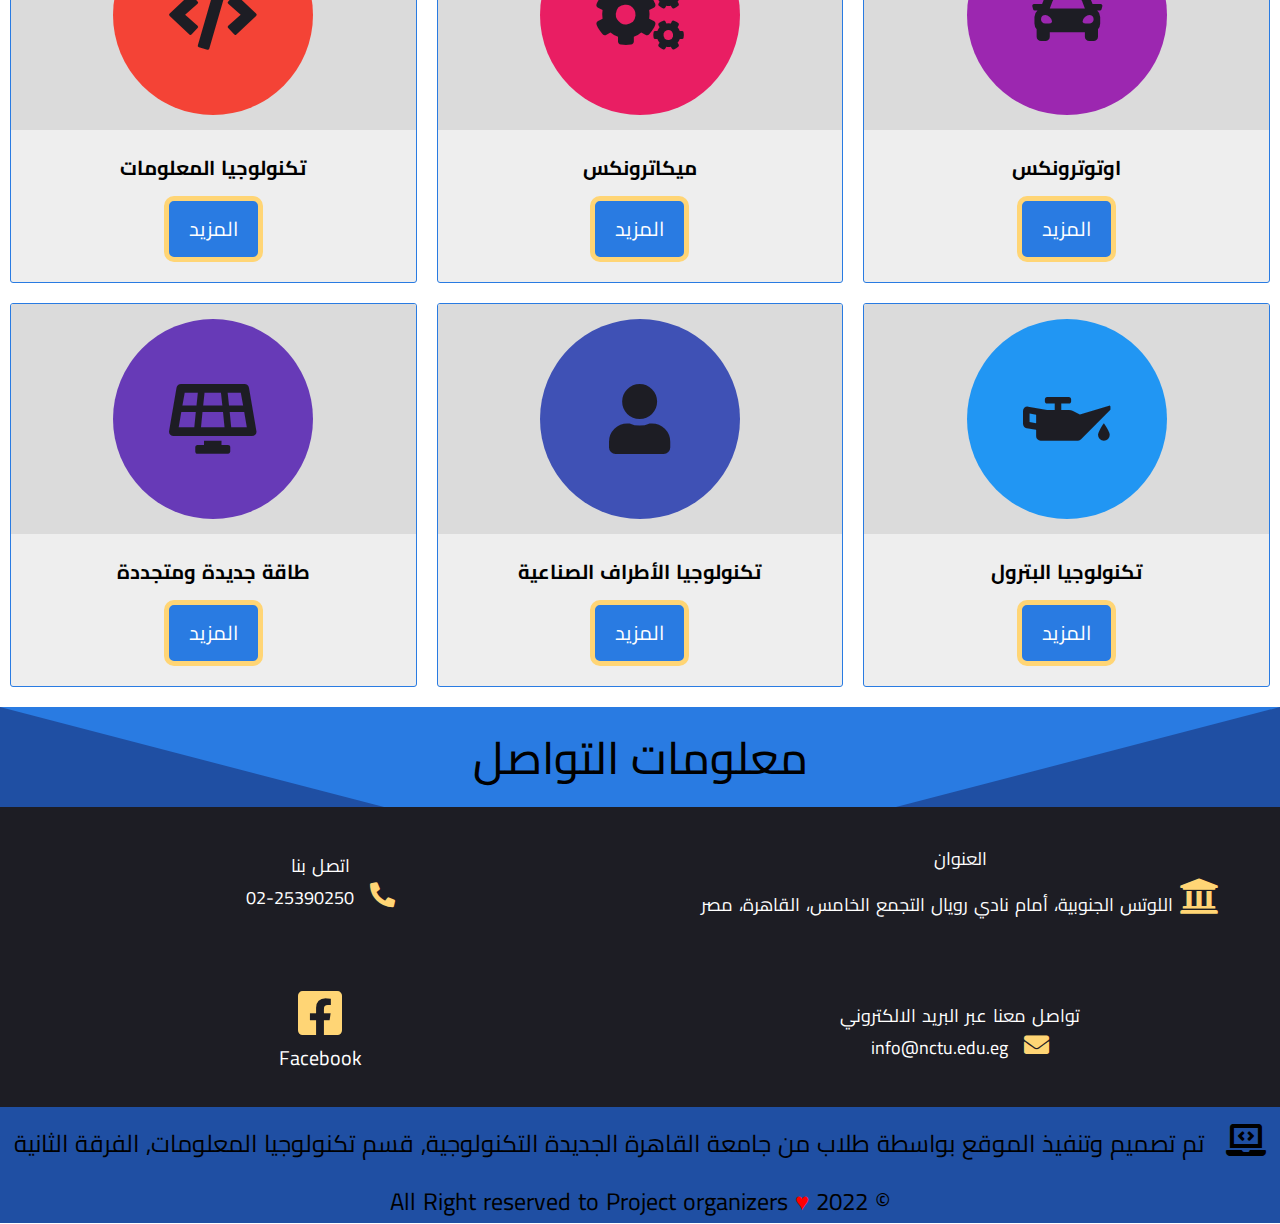
==== commit d16d1a68: "V0.62" ====
--- a/index.html
+++ b/index.html
@@ -5,6 +5,7 @@
     <meta http-equiv="X-UA-Compatible" content="IE=edge">
     <meta name="viewport" content="width=device-width, initial-scale=1.0">
     <meta name="Description" content="الصفحة الرئيسية لجامعة القاهرة الجديدة التكنولوجية | New Cairo Technological University">
+    <meta name="theme-color" content="#1F4FA3">
     <!-- Page Icon -->
     <link rel="icon" href="images/Logo1.png">
     <!-- Main templete css file -->
@@ -40,7 +41,7 @@
                         </ul>
                     </li>
                     <li class="one"><a  href="#contact">معلومات التواصل</a></li>
-                    <li class="one"><a  href="pages/log-in.html" target="_blank">تسجيل الدخول</a></li>
+                    <li class="one"><a  href="pages/Login Page.html" target="_blank">تسجيل الدخول</a></li>
                 </ul>
             </div>
         </div>
--- a/css/main.css
+++ b/css/main.css
@@ -8,6 +8,9 @@
 }
 /* End Variables */
 /* Start Global Rules */
+::selection {
+    color: tomato;
+}
 * {
     -webkit-box-sizing: border-box;
     -moz-box-sizing: border-box;
@@ -413,6 +416,7 @@
     display: flex;
     justify-content: center;
     align-items: center;
+    transition: .5s;
 }
 .dep .contanier-dep .depar .icon div {
     width: 200px;
@@ -472,6 +476,7 @@
     border-width: 5px;
     padding: 10px 20px;
     font-size: 20px;
+    transition: .5s;
 }
 .dep .contanier-dep .depar .tit-but a:hover {
     color: white;
@@ -583,6 +588,11 @@
     color: red;
 }
 .foot-ico:hover,
+.foot-p-hover {
+    transition: .5s;
+}
+
+.foot-ico:hover,
 .foot-p-hover:hover {
     color: tomato;
 }
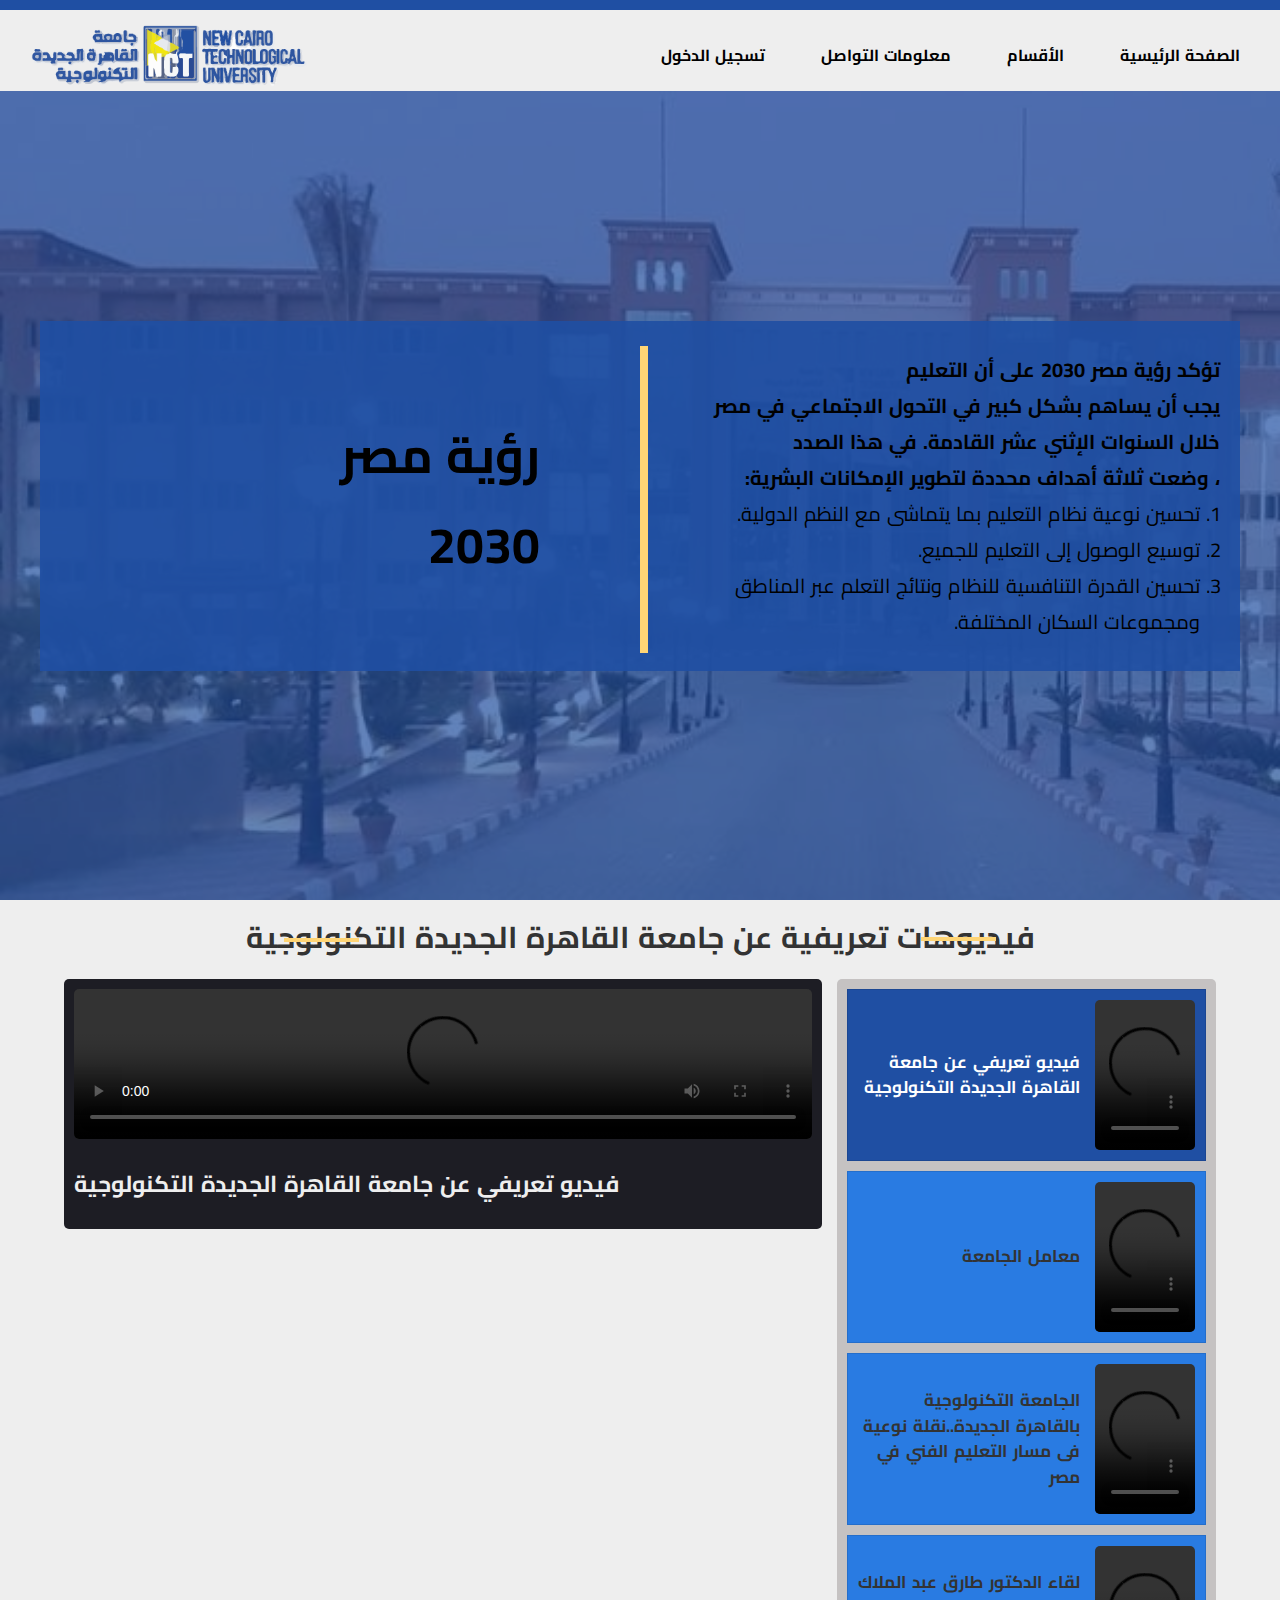
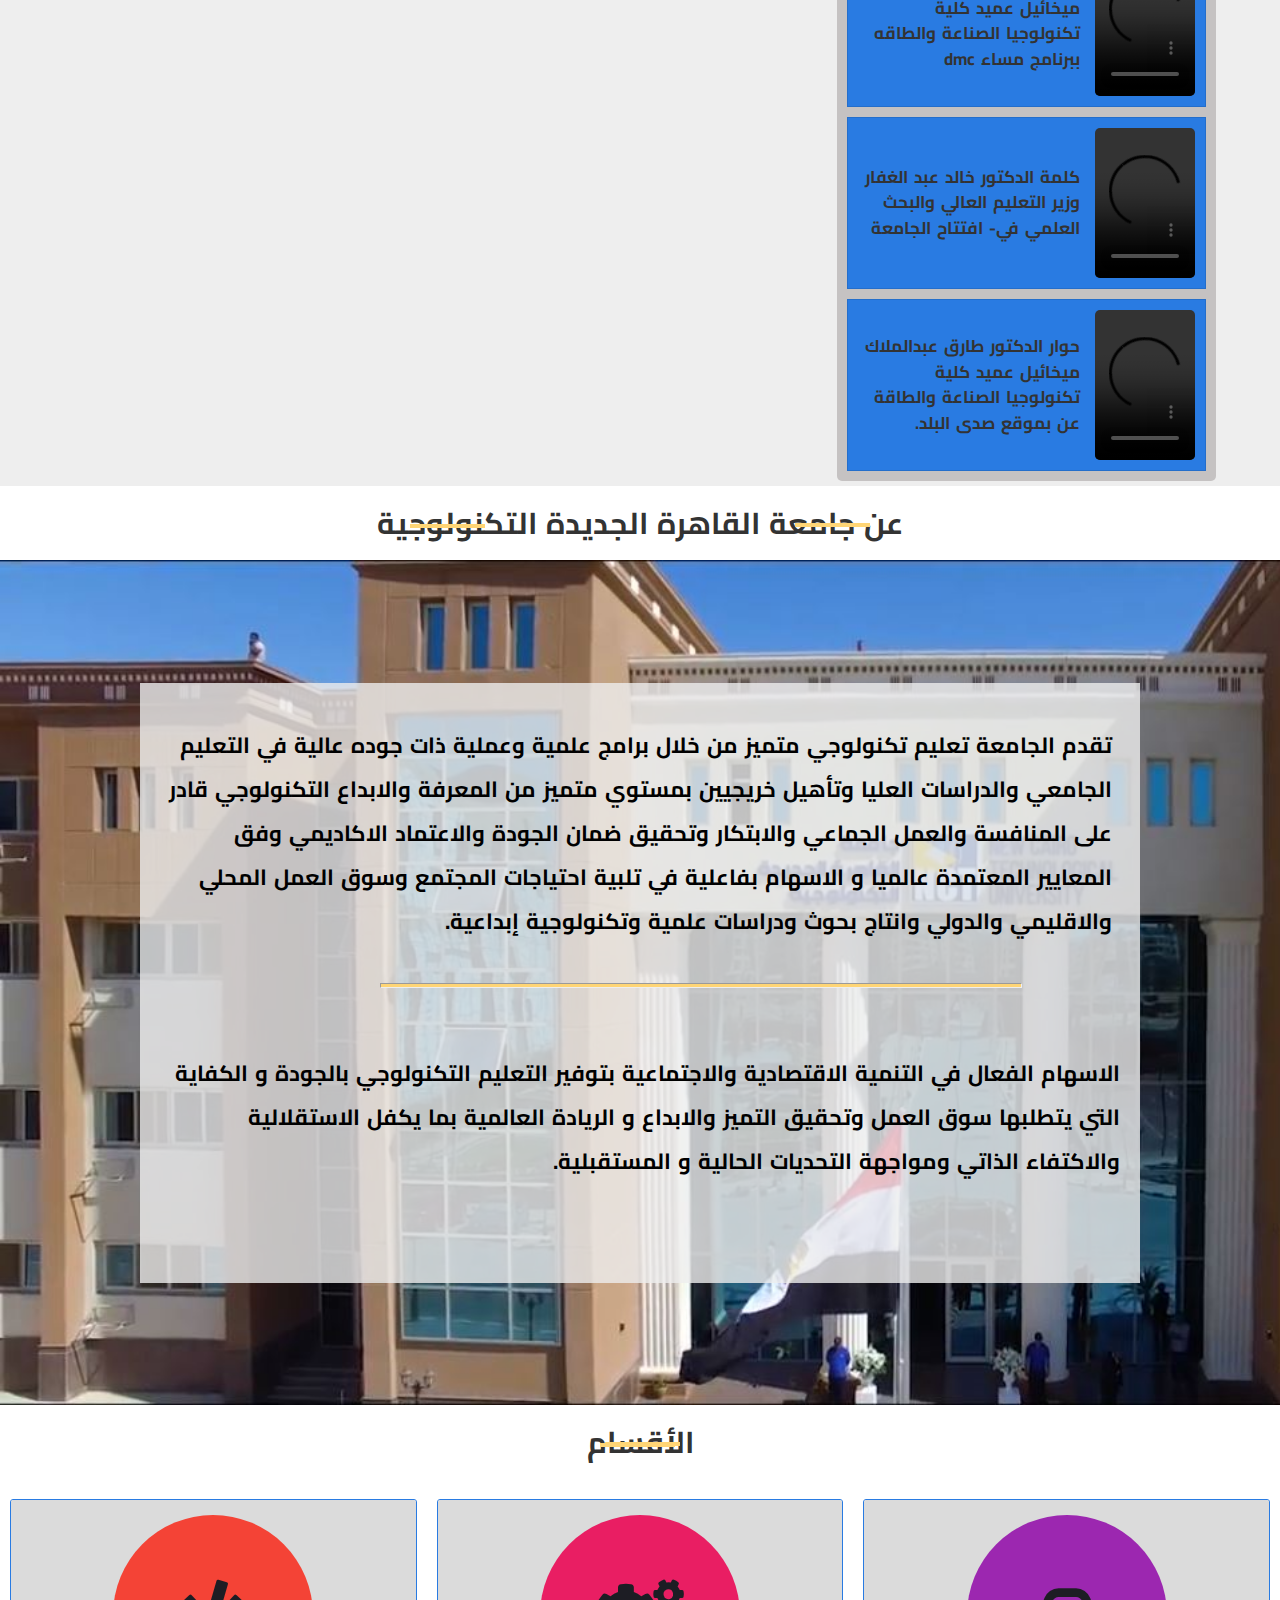
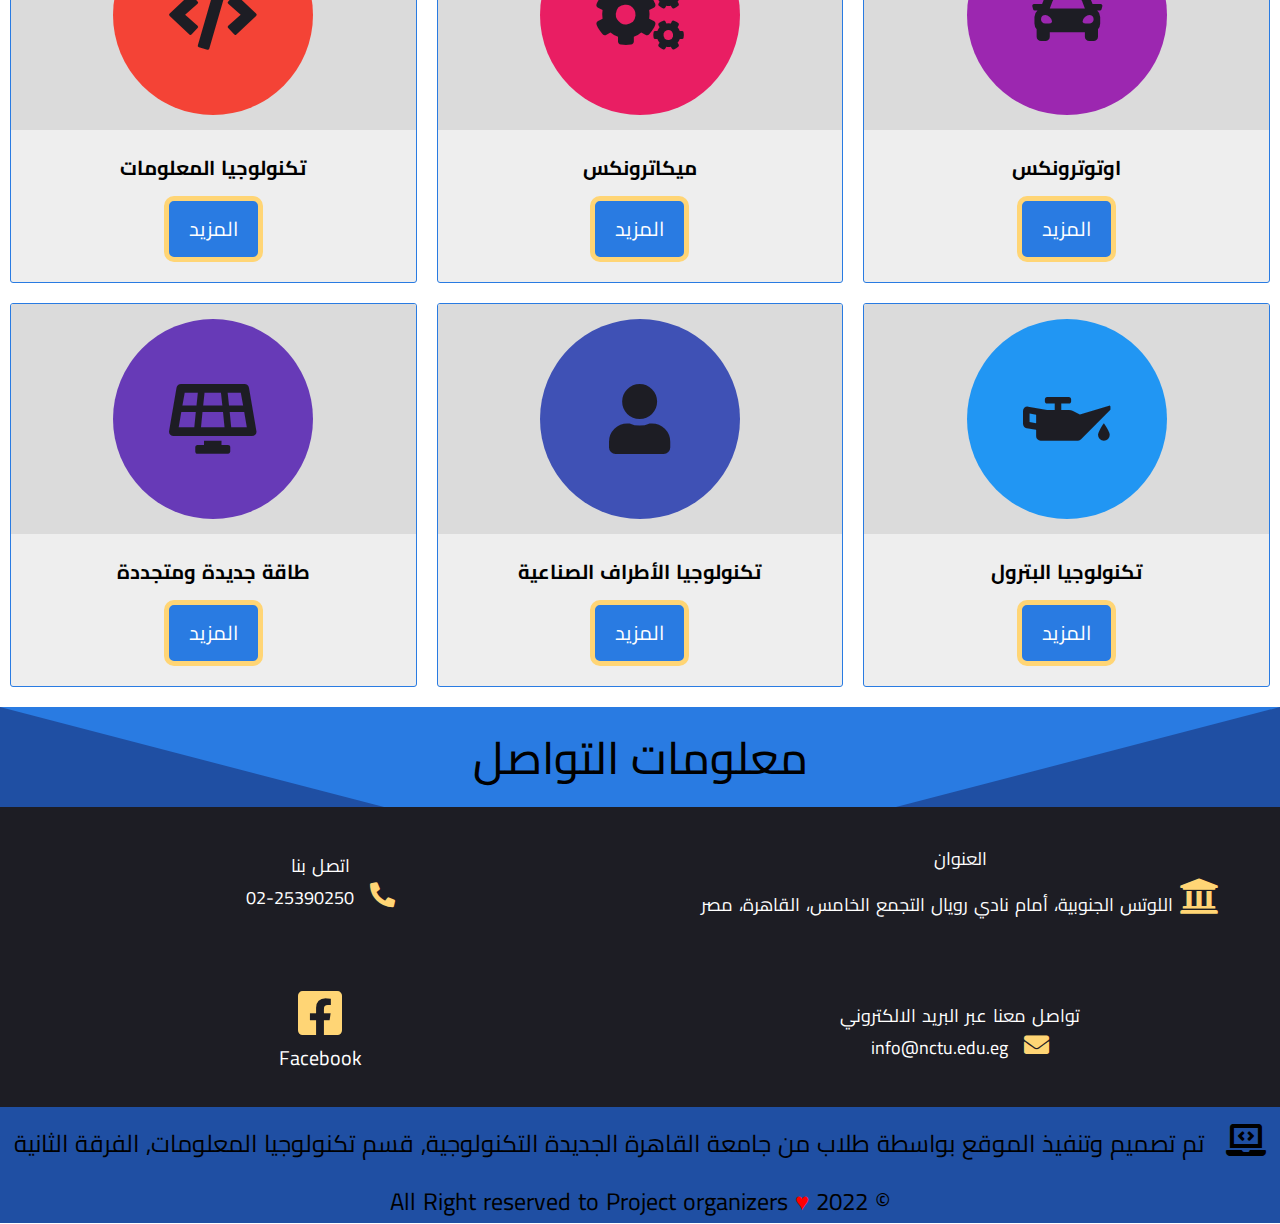
==== commit 1862617d: "V0.53" ====
--- a/index.html
+++ b/index.html
@@ -1,3 +1,4 @@
+
 <!DOCTYPE html>
 <html lang="ar">
 <head>
